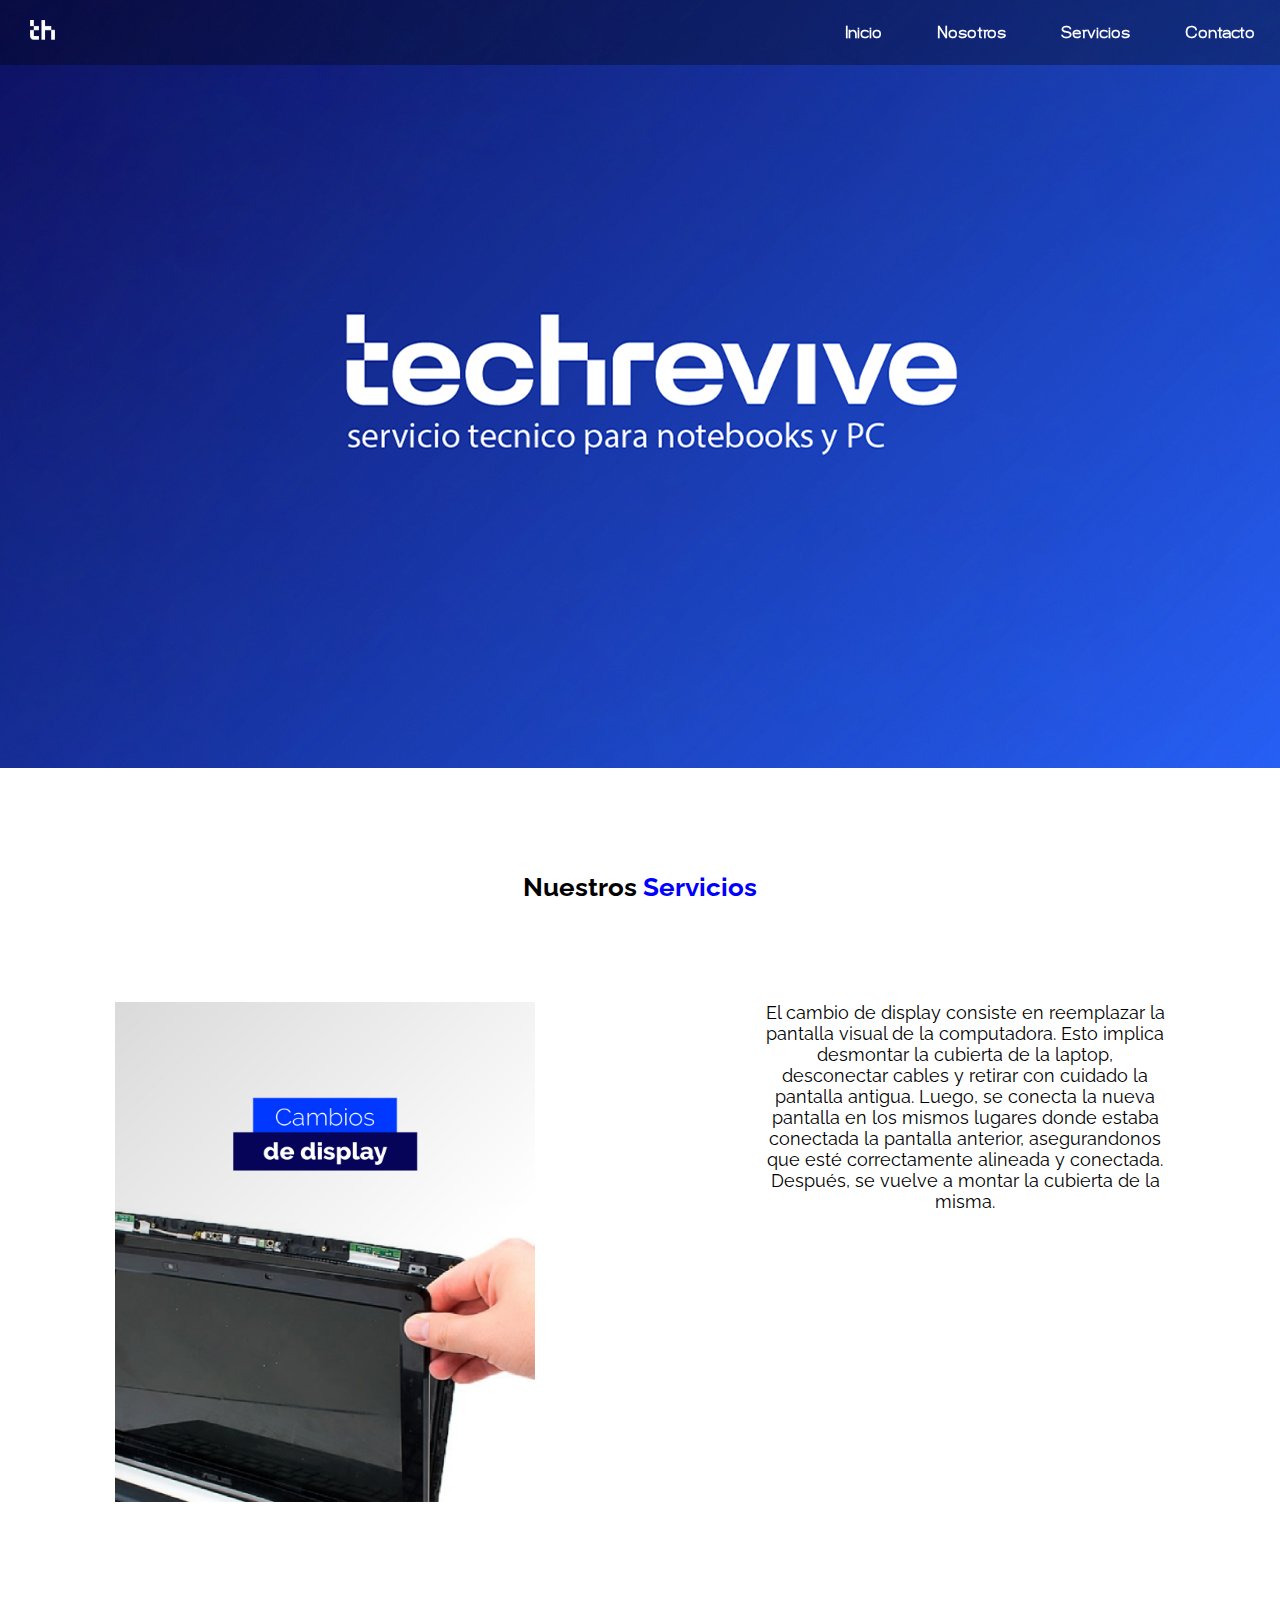
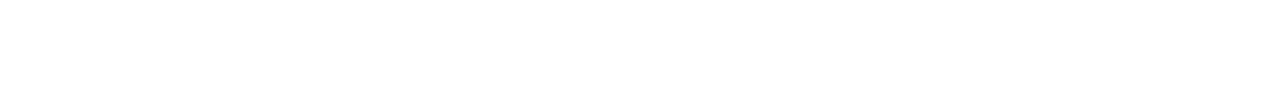
==== index.html @ f1a3d59d "techrevive" ====
<!DOCTYPE html>
<html lang="en">
<head>
    <meta charset="UTF-8">
    <meta name="viewport" content="width=device-width, initial-scale=1.0">
    <title>Techrevive</title>
    <link rel="stylesheet" a href="css/style.css">
    <link href="https://fonts.googleapis.com/css2?family=Raleway:wght@200;300;400;500;600&display=swap" rel="stylesheet">
    <link href="https://unpkg.com/aos@2.3.1/dist/aos.css" rel="stylesheet">
    <link rel="stylesheet" href="fonts/stylesheet.css">
    <link rel="icon" href="img/logo2.svg">
</head>
<body>
    <header>
        <img src="img/logo.png" alt="logo de la marca">
        <nav>
            <ul>
                <li><a href="#">Inicio</a></li>
                <li><a href="#">Nosotros</a></li>
                <li><a href="#servicios">Servicios</a></li>
                <li><a href="#">Contacto</a></li>
            </ul>
        </nav>
    </header>

    <main>

        <section class="index">

            <div>
                <img src="img/inicio.jpg" alt="imagen del logotipo">
            </div>

        </section>

        <section class="#servicios">

            <div class="nuestros-servicios">
                <h1>
                    Nuestros <span>Servicios</span>
                </h1>
            </div>

            <div class="display">
                <div class="img-display">
                    <img src="img/display.jpg" alt="cambio de display">
                </div>
    
                <div class="display1">
                    <p>El cambio de display consiste en reemplazar la pantalla visual de la computadora. Esto implica desmontar la cubierta de la laptop, desconectar cables y retirar con cuidado la pantalla antigua. Luego, se conecta la nueva pantalla en los mismos lugares donde estaba conectada la pantalla anterior, asegurandonos que esté correctamente alineada y conectada. Después, se vuelve a montar la cubierta de la misma.</p>
                </div>
            </div>

        </section>

    </main>
    <script src="js/main.js"></script>
    <script src="https://unpkg.com/aos@2.3.1/dist/aos.js"></script>
    <script>
        AOS.init({
            once:true
        });
    </script>
</body>
</html>
---- css/style.css ----
*{
    margin: 0;
    padding: 0;
}


header{
    width: 100%;
    position: fixed;
    display: flex;
    justify-content: space-between;
    padding: 20px 30px;
    height: 25px;
    background-color: rgba(0, 0, 0, 0.308);
}

header nav{
    display: flex;
    justify-content: center;
    align-items: center;
}

header ul{
    display: flex;
    justify-content: center;
    align-items: center;
}

header img{
    height: 20px;
    width: 25px;
    position: relative;
    transition: 1.5s;
}

header nav ul li{
    list-style: none;
}

header nav ul li a{
    text-decoration: none;
    font-family: 'mersadlight';
    font-weight: 700;
    color: white;
    margin-right: 55px;
}

.index{
    display: flex;
    justify-content: center;
    align-content: center;
    overflow-x: hidden;
}

.nuestros-servicios{
    display: flex;
    justify-content: center;
    align-content: center;
    margin-top: 100px;
}

.nuestros-servicios h1{
    font-family: 'Raleway', sans-serif;
    font-size: 26px;
}

.nuestros-servicios h1 span{
    color: blue;
}

.display{
    display: flex;
    margin-top: 100px;
    justify-content: space-around;
    margin-bottom: 200px;
}

.display .img-display img{
    width: 420px;
    height: 500px;
}

.display .display1 p{
    align-items: center;
}

.display .display1 p{
    font-family: 'Raleway', sans-serif;
    font-size: 18px;
    width: 400px;
    text-align: center;
}
---- fonts/stylesheet.css ----
/*! Generated by Font Squirrel (https://www.fontsquirrel.com) on January 10, 2024 */



@font-face {
    font-family: 'mersadlight';
    src: url('mersad_light-webfont.woff2') format('woff2'),
         url('mersad_light-webfont.woff') format('woff');
    font-weight: normal;
    font-style: normal;

}
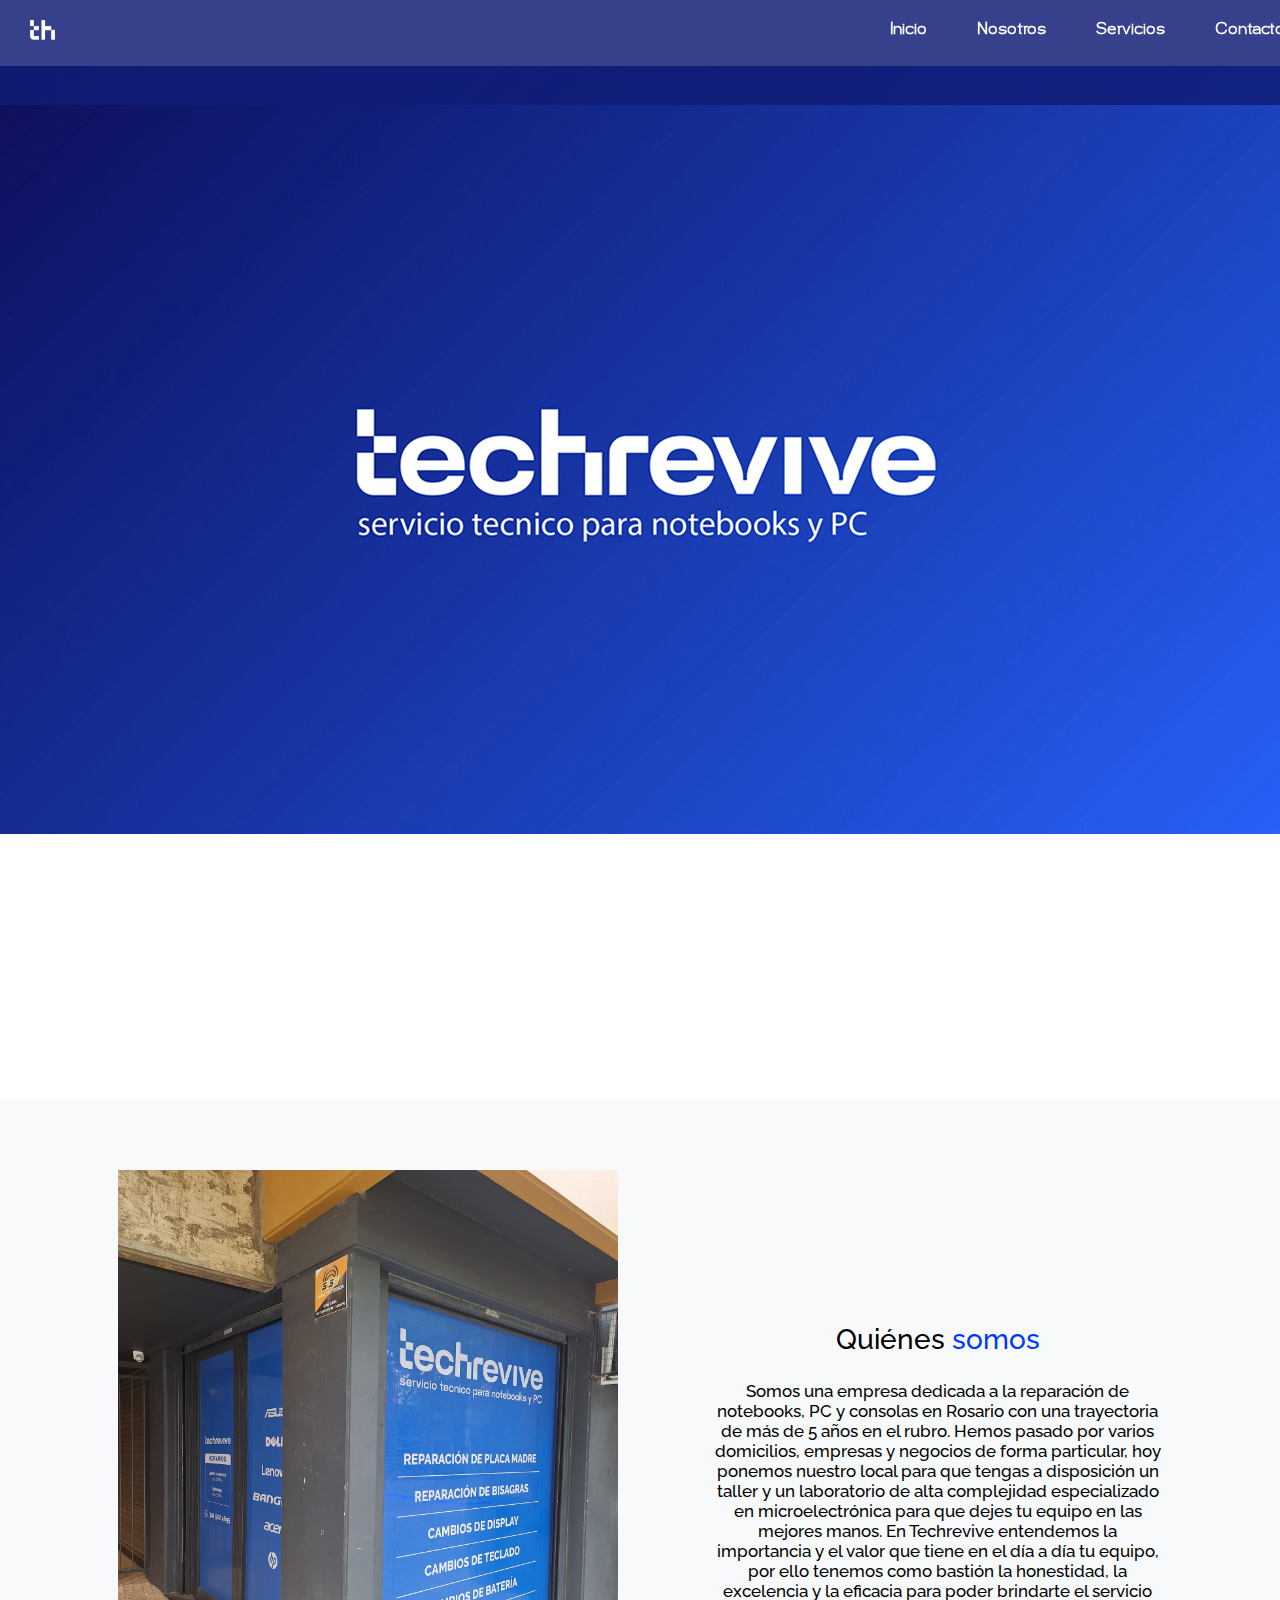
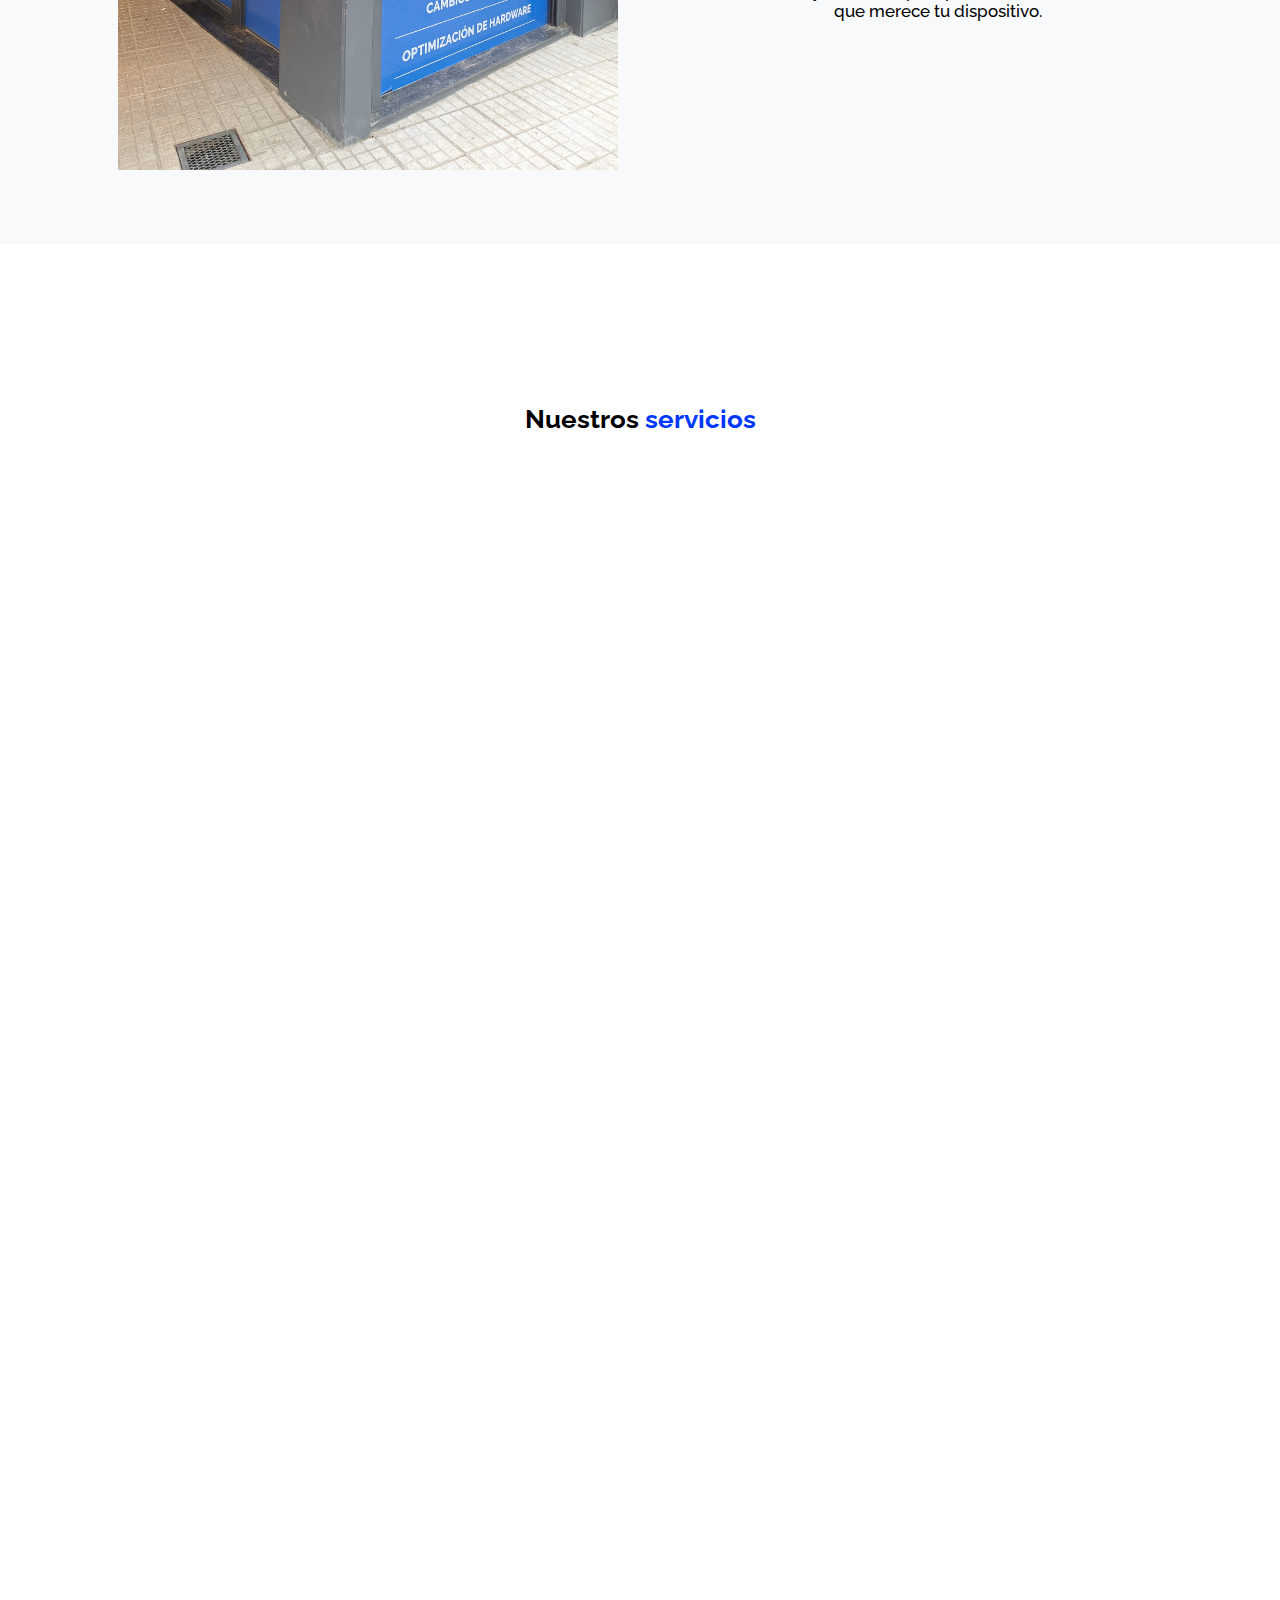
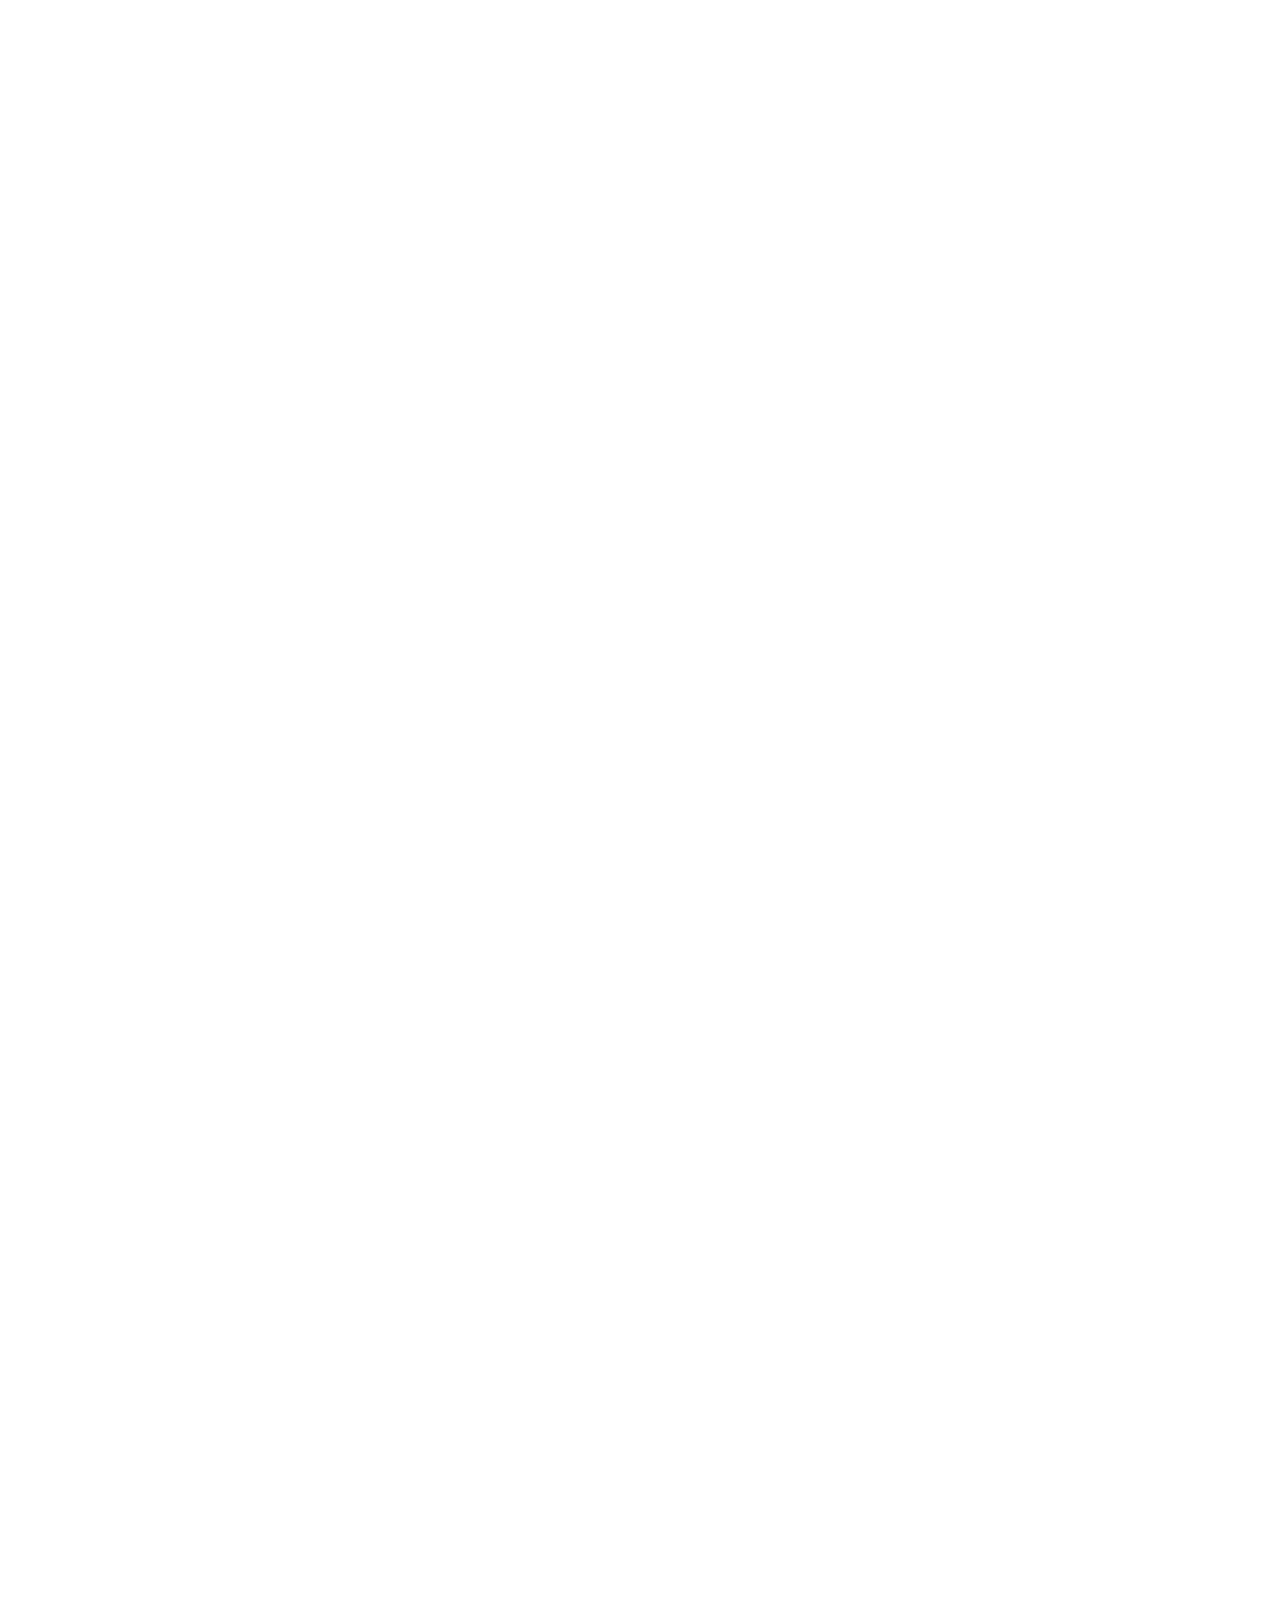
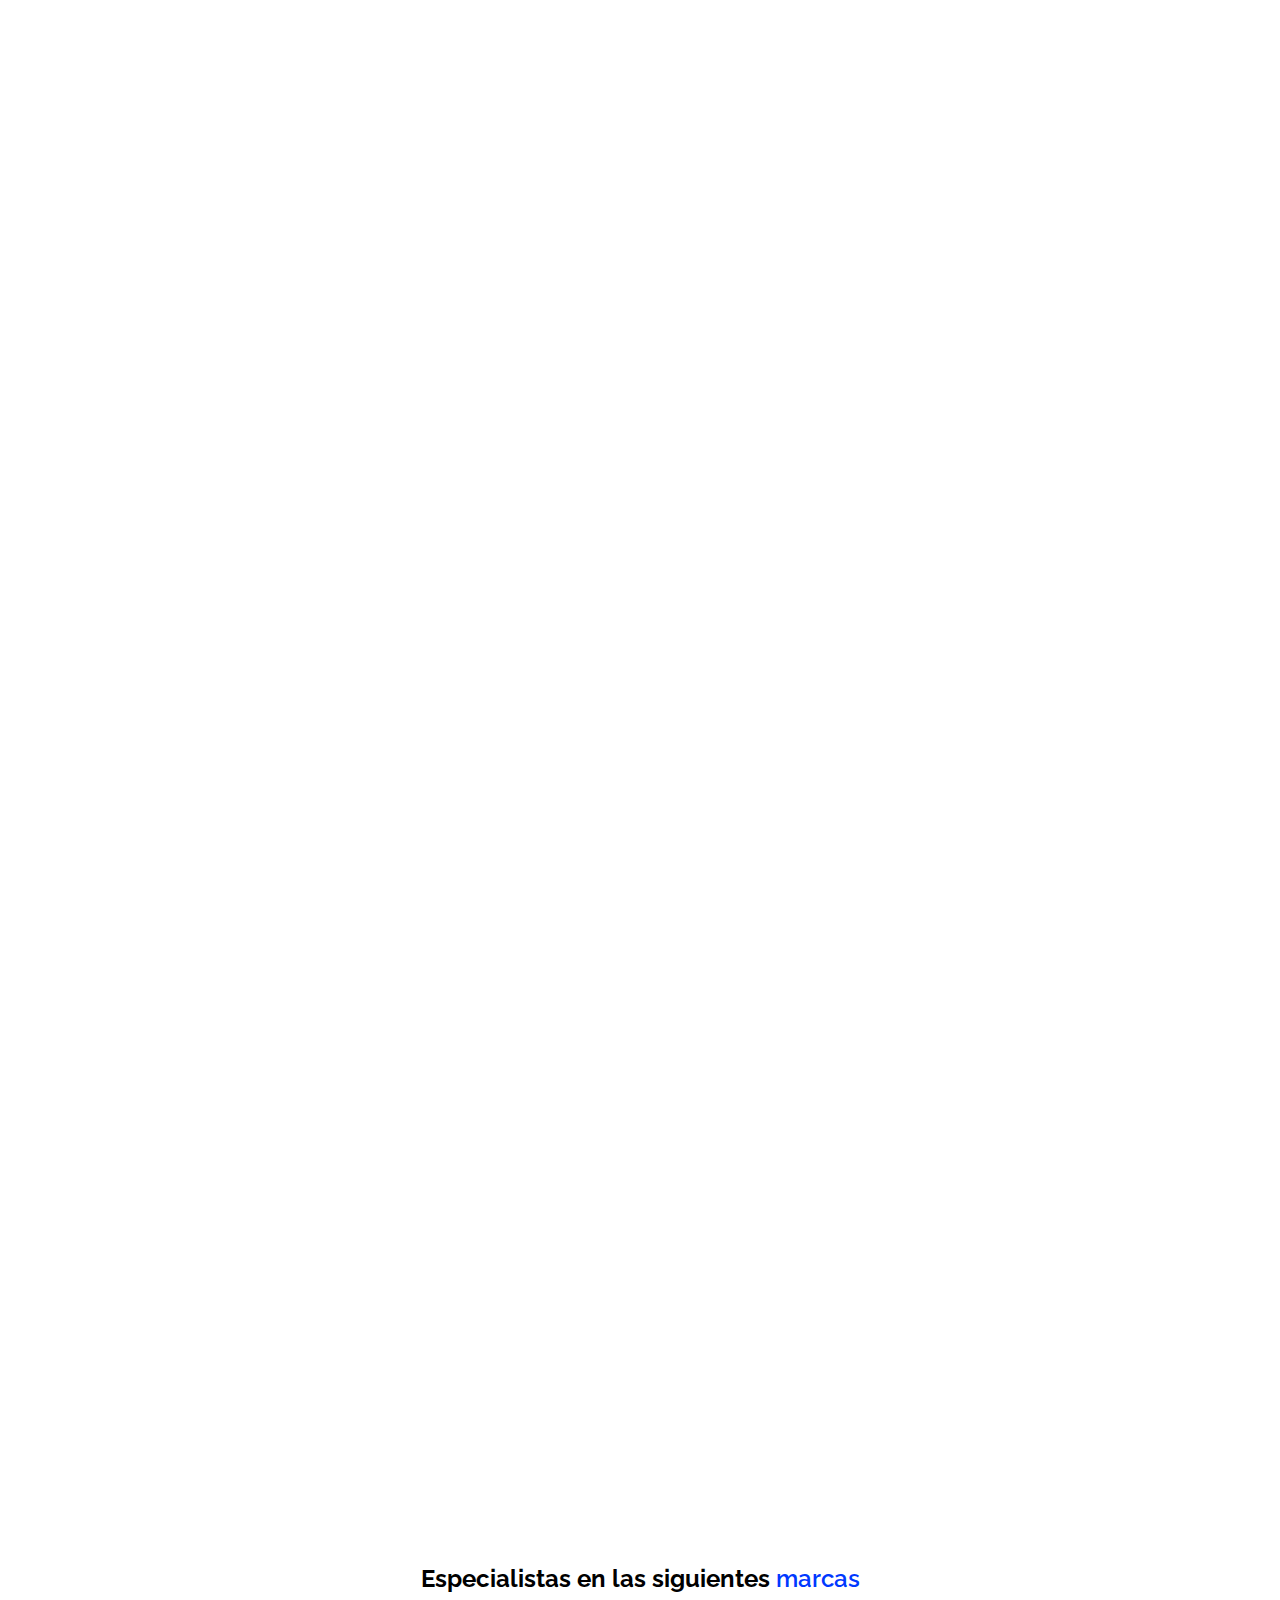
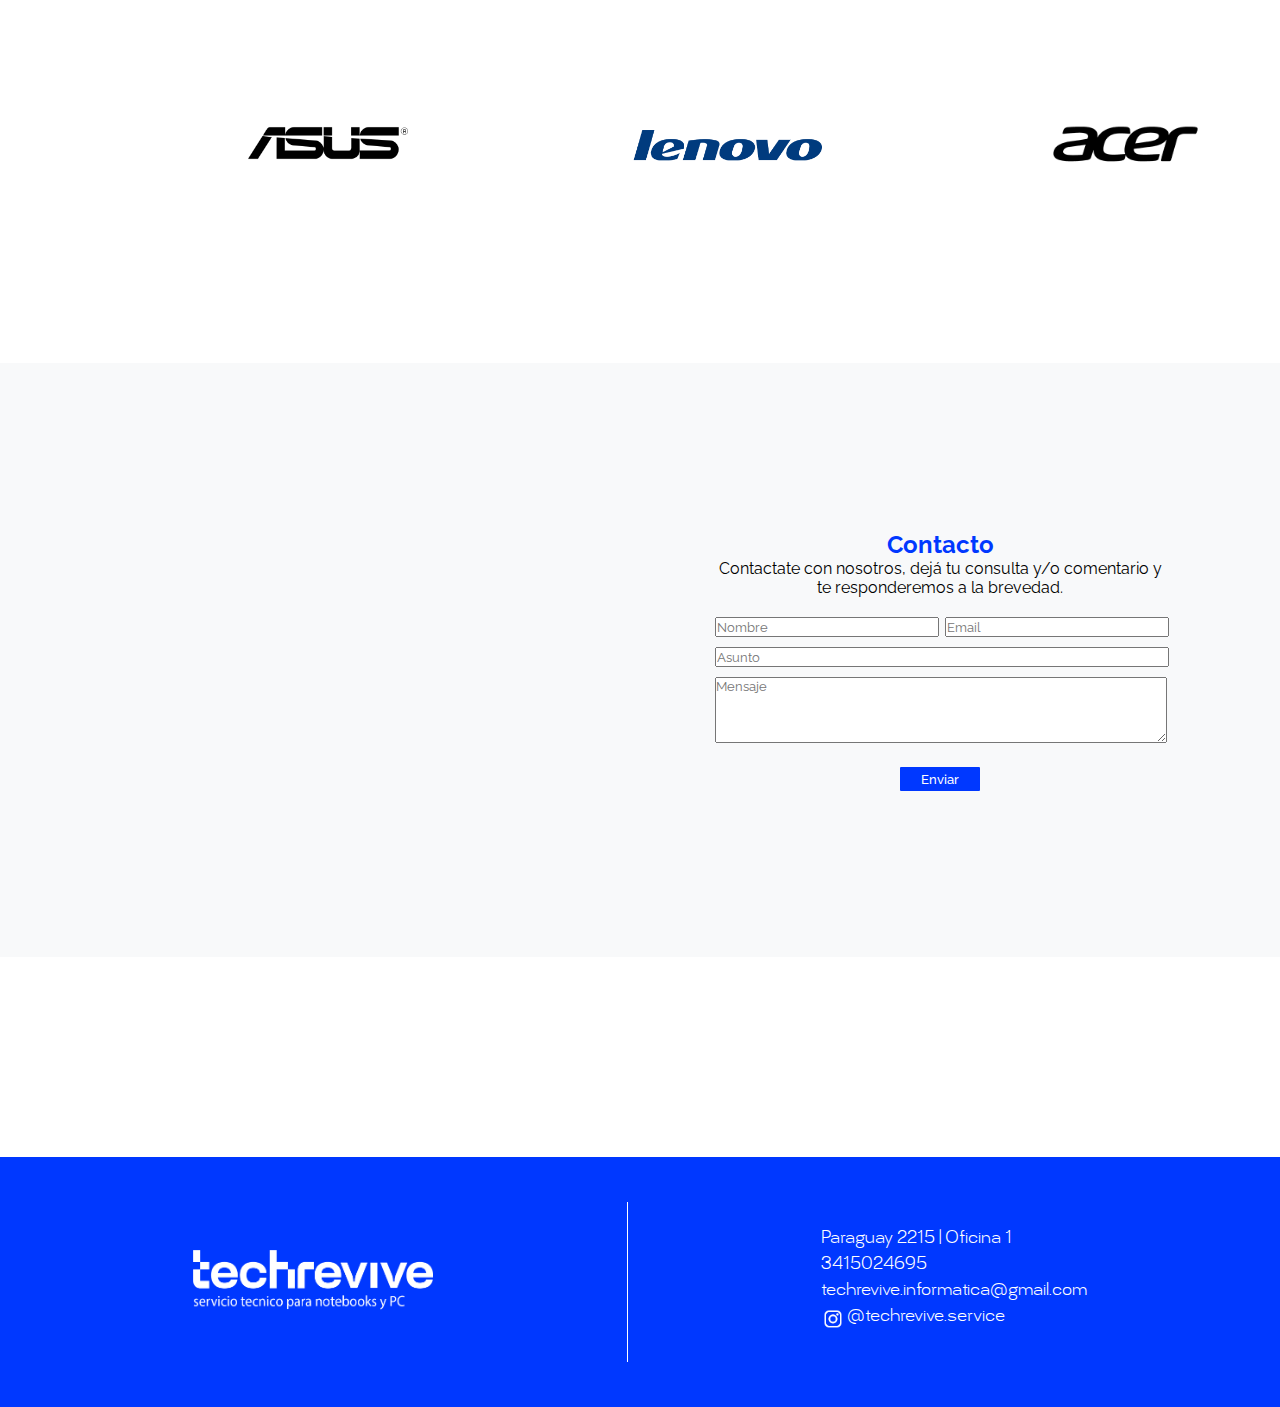
==== commit d40065d3: "responsive 1" ====
--- a/index.html
+++ b/index.html
@@ -3,58 +3,232 @@
 <head>
     <meta charset="UTF-8">
     <meta name="viewport" content="width=device-width, initial-scale=1.0">
+    <meta name="keywords" content="notebook, computadora, servicio, tecnico, reparacion, consolas, rapido, arreglar, mantenimiento, lenovo, dell.">
+    <meta name="description" content="Servicio tecnico especializado en reparacion de Notebooks, computadoras de escritorio y consolas. Asesoramiento personalizado, rapido y eficaz. Todas las marcas y modelos.">
+    <meta property="og:title" content="Techrevive">
+    <meta property="og:type" content="website">
+    <meta property="og:description" content="Servicio tecnico especializado en reparacion de Notebooks, computadoras de escritorio y consolas.">
+    <meta property="og:image" content="./img/img-revive.jpg">
     <title>Techrevive</title>
-    <link rel="stylesheet" a href="css/style.css">
     <link href="https://fonts.googleapis.com/css2?family=Raleway:wght@200;300;400;500;600&display=swap" rel="stylesheet">
     <link href="https://unpkg.com/aos@2.3.1/dist/aos.css" rel="stylesheet">
+    <link href="https://cdn.jsdelivr.net/npm/bootstrap@5.3.2/dist/css/bootstrap.min.css" rel="stylesheet" integrity="sha384-T3c6CoIi6uLrA9TneNEoa7RxnatzjcDSCmG1MXxSR1GAsXEV/Dwwykc2MPK8M2HN" crossorigin="anonymous">
+    <link rel="stylesheet" href="https://cdn.jsdelivr.net/npm/swiper@11/swiper-bundle.min.css"/>
     <link rel="stylesheet" href="fonts/stylesheet.css">
     <link rel="icon" href="img/logo2.svg">
+    <link rel="stylesheet" a href="css/style.css">
 </head>
 <body>
-    <header>
-        <img src="img/logo.png" alt="logo de la marca">
-        <nav>
+    <header class="header">
+        <button class="abrir-menu" id="boton-abrir">☰</button>
+        <a href="#inicio"><img src="img/logo.png" alt="logo de la marca"></a>
+        <nav class=".nav-visible" id="nav">
+            <button class="cerrar" id="boton-cerrar">X</button>
             <ul>
-                <li><a href="#">Inicio</a></li>
-                <li><a href="#">Nosotros</a></li>
+                <li><a href="#inicio">Inicio</a></li>
+                <li><a href="#nosotros">Nosotros</a></li>
                 <li><a href="#servicios">Servicios</a></li>
-                <li><a href="#">Contacto</a></li>
+                <li><a href="#contacto">Contacto</a></li>
             </ul>
         </nav>
     </header>
 
     <main>
 
-        <section class="index">
-
+        <section class="index" id="inicio">
+            
             <div>
-                <img src="img/inicio.jpg" alt="imagen del logotipo">
-            </div>
-
-        </section>
-
-        <section class="#servicios">
+            </div>
+
+        </section>
+        
+        <section class="nosotros" id="nosotros">
+        
+            <div class="img-nosotros">
+                <img src="img/local.jpg" class="img-local" alt="imagen del frente del local">
+            </div>
+            
+            <div class="quienes-somos">
+                <h2>Quiénes <span>somos</span></h2>
+                <p>Somos una empresa dedicada a la reparación de notebooks, PC y consolas en Rosario con una trayectoria de más de 5 años en el rubro. Hemos pasado por varios domicilios, empresas y negocios de forma particular, hoy ponemos nuestro local para que tengas a disposición un taller y un laboratorio de alta complejidad especializado en microelectrónica para que dejes tu equipo en las mejores manos. En Techrevive entendemos la importancia y el valor que tiene en el día a día tu equipo, por ello tenemos como bastión la honestidad, la excelencia y la eficacia para poder brindarte el servicio que merece tu dispositivo.</p>
+            </div>
+        
+        </section>
+
+        <section class="servicios" id="servicios">
 
             <div class="nuestros-servicios">
                 <h1>
-                    Nuestros <span>Servicios</span>
+                    Nuestros <span>servicios</span>
                 </h1>
             </div>
 
-            <div class="display">
-                <div class="img-display">
+            <div class="arreglos1" data-aos="zoom-in" data-aos-offset="300" data-aos-duration="400">
                     <img src="img/display.jpg" alt="cambio de display">
-                </div>
-    
-                <div class="display1">
-                    <p>El cambio de display consiste en reemplazar la pantalla visual de la computadora. Esto implica desmontar la cubierta de la laptop, desconectar cables y retirar con cuidado la pantalla antigua. Luego, se conecta la nueva pantalla en los mismos lugares donde estaba conectada la pantalla anterior, asegurandonos que esté correctamente alineada y conectada. Después, se vuelve a montar la cubierta de la misma.</p>
-                </div>
-            </div>
-
-        </section>
+                <div>
+                    <p>Si tu pantalla sufrio un golpe, se agrieto, cambia de color, parpadea constantemente o presenta inconvenientes, no te preocupes, hay una solución. Contamos con un equipo especializado y un laboratorio de alta complejidad para realizar con precisión la extracción de tu pantalla dañada y reemplazarla por una completamente nueva. Además, disponemos de repuestos importados y utilizamos exclusivamente piezas originales, asegurando que tu dispositivo recupere su estado original y pueda ofrecerte un rendimiento óptimo a medio y largo plazo.</p>
+                    <div class="diagnosticos">
+                    <a href="https://api.whatsapp.com/send/?phone=3415024695" target="_blank"><img src="img/diagnosticos.jpg" alt="diagnosticos sin cargo"></a>
+                    </div>
+                </div>
+            </div>
+
+            <div class="arreglos2" data-aos="zoom-in" data-aos-offset="300" data-aos-duration="400">
+                <div>
+                    <p>¿Sabías que la demora en el encendido de tu equipo, la imposibilidad de abrir más de 3 pestañas de tu navegador sin que se tilde o la lentitud en programas administrativos tiene solución? Muy probablemente tu notebook o PC cuente con buenas prestaciones, pero al no contar con el hardware adecuado rinden al %50 de lo que debería. 
+                    Sacale el %100 del rendimiento a tu equipo con la optimización de hardware: cambios de disco HDD a SSD, ampliación de memoria RAM y otras de las tantas soluciones que ofrecemos en Techrevive para que tu equipo trabaje de manera rápida y opere múltiples tareas sin problema alguno.</p>
+                    <div class="diagnosticos">
+                    <a href="https://api.whatsapp.com/send/?phone=3415024695" target="_blank"><img src="img/diagnosticos.jpg" alt="diagnosticos sin cargo"></a>
+                    </div>
+                </div>
+                    <img src="img/hardware.jpg" alt="optimizacion de hardware">
+            </div>
+            
+            <div class="arreglos1" data-aos="zoom-in" data-aos-offset="300" data-aos-duration="400">
+                    <img src="img/placa-madre.jpg" alt="reparacion de placa madre">
+                <div>
+                    <p>Si tu equipo no volvió a encender, sufrió el derrame de algún líquido o un severo corte de luz, no te precipites a comprar uno nuevo, tiene solución. En Techrevive somos especialistas en la reparación de Notebook, All in One y PC. Contamos con un laboratorio de última tecnología que nos permite realizar cualquier tipo de reparación electrónica en las placas madre y otros componentes.</p>
+                    <div class="diagnosticos">
+                    <a href="https://api.whatsapp.com/send/?phone=3415024695" target="_blank"><img src="img/diagnosticos.jpg" alt="diagnosticos sin cargo"></a>
+                    </div>
+                </div>
+            </div>
+
+            <div class="arreglos2" data-aos="zoom-in" data-aos-offset="300" data-aos-duration="400">
+                <div>
+                    <p>Repuestos nuevos y originales. Si tu teclado presenta fallas en varias de sus teclas, sufrió algún derrame de líquido o dejo de funcionar en su totalidad, es normal y parte del uso propio de tu notebook. Llevamos a cabo un proceso de trabajo metódico para este tipo de problemas, ya que exige el desarme total del equipo para realizar el cambio efectivo del teclado.</p>
+                    <div class="diagnosticos">
+                    <a href="https://api.whatsapp.com/send/?phone=3415024695" target="_blank"><img src="img/diagnosticos.jpg" alt="diagnosticos sin cargo"></a>
+                    </div>
+                </div>
+                    <img src="img/teclado.jpg" alt="cambio de teclado">
+            </div>
+
+            <div class="arreglos1" data-aos="zoom-in" data-aos-offset="300" data-aos-duration="400">
+                    <img src="img/bisagras.jpg" alt="cambio de bisagras">
+                <div>
+                    <p>El problema más frecuente y demandante del service. Las bisagras cuentan con tornillos y soporte en cada uno de sus laterales, los mismos cuentan con una lubricación que se pierde a través del uso. Es importante realizar una reparación inmediata para no perjudicar otros componentes internos del equipo y que la falla sea más grave. Nuestro trabajo  metódico realiza la reparación y lubricación de manera efectiva para que tu equipo pueda seguir siendo utilizado a mediano y largo plazo.</p>
+                    <div class="diagnosticos">
+                    <a href="https://api.whatsapp.com/send/?phone=3415024695" target="_blank"><img src="img/diagnosticos.jpg" alt="diagnosticos sin cargo"></a>
+                    </div>
+                </div>
+            </div>
+
+            <div class="arreglos2" data-aos="zoom-in" data-aos-offset="300" data-aos-duration="400">
+                <div>
+                    <p>Contamos con baterías originales y alternativas, internas y externas. Es importante realizarle un cambio de batería a su equipo, ya que al pasar de los meses/años se va deteriorando su uso y produciendo hinchazón en las celdas de la misma. Esto puede causar derrame de líquido (litio) en el interior de su notebook, afectando asi a componentes internos del dispositivo, y pudiendo causar hasta cortocircuitos no deseados. Además de los daños que ocasionaría en su laptop, puede afectar a su salud, ya que son propensas a explotar en algunos casos. Contamos con un equipo profesional y capacitado para manipular estos repuestos y brindar alternativas eficientes.</p>
+                    <div class="diagnosticos">
+                    <a href="https://api.whatsapp.com/send/?phone=3415024695" target="_blank"><img src="img/diagnosticos.jpg" alt="diagnosticos sin cargo"></a>
+                    </div>
+                </div>
+                    <img src="img/bateria.jpg" alt="cambio de bateria">
+            </div>
+
+        </section>
+
+        <section class="marcas">
+
+            <div class="titulo">
+                <h2>Especialistas en las siguientes <span>marcas</span></h2>
+            </div>
+
+                <div class="wrapper">
+
+                    <ul class="carousel">
+                        <li class="card">
+                            <div class="img"><img src="img/acer.png" alt="logo acer" class="acer" draggable="false"></div>
+                        </li>
+
+                        <li class="card">
+                            <div class="img"><img src="img/hp.png" alt="logo asus" class="hp" draggable="false"></div>
+                        </li>
+
+                        <li class="card">
+                            <div class="img"><img src="img/bangho.png" alt="logo hp" class="bangho" draggable="false"></div>
+                        </li>
+
+                        <li class="card">
+                            <div class="img"><img src="img/dell.png" alt="logo bangho" class="dell" draggable="false"></div>
+                        </li>
+
+                        <li class="card">
+                            <div class="img"><img src="img/asus.png" alt="logo dell" class="asus" draggable="false"></div>
+                        </li>
+
+                        <li class="card">
+                            <div class="img"><img src="img/lenovo.png" alt="logo lenovo" class="lenovo" draggable="false"></div>
+                        </li>
+                    </ul>
+                </div>
+
+        </section>
+
+        <section class="contacto" id="contacto">
+
+            <div class="container">
+
+                <div class="iframe-container">
+                    <iframe src="https://www.google.com/maps/embed?pb=!1m18!1m12!1m3!1d3347.5691423024623!2d-60.650340725242!3d-32.96238307268196!2m3!1f0!2f0!3f0!3m2!1i1024!2i768!4f13.1!3m3!1m2!1s0x95b7abba747e52e1%3A0x831fb2c051968541!2sTechrevive%20-%20Servicios%20Informaticos!5e0!3m2!1ses-419!2sar!4v1705963580049!5m2!1ses-419!2sar" width="600" height="450" style="border:0;" allowfullscreen="" loading="lazy" referrerpolicy="no-referrer-when-downgrade"></iframe>
+                </div>
+
+                <div class="form-container">
+
+                    <div class="inputs">
+
+                        <div class="contactanos">
+                            <h2>Contacto</h2>
+                            <p>Contactate con nosotros, dejá tu consulta y/o comentario y te responderemos a la brevedad.</p>
+                        </div>
+                        <form action="form.php" method="post">
+                        <div class="input-group">
+                            <div class="input-row">
+                                <div class="name">
+                                    <input type="text" name="name" id="name" class="form-control" placeholder="Nombre">
+                                </div>
+                                <div class="email">
+                                    <input type="text" name="mail" class="form-control" id="mail" placeholder="Email">
+                                </div>
+                            </div>
+                            <div class="subject">
+                                <input type="text" name="subject" class="form-control" id="subject" placeholder="Asunto">
+                            </div>
+                            <div class="message">
+                                <textarea name="message" class="form-control" id="message" rows="4" placeholder="Mensaje"></textarea>
+                            </div>
+                            <div class="button">
+                                <button type="submit" class="btn">Enviar</button>
+                            </div>
+
+                        </div>
+                    </form>
+
+                    </div>
+
+                </div>
+
+            </div>
+
+        </section>
+
+        
+
+        <footer class="footer">
+
+            <div class="tech-footer">
+                <img src="img/techrevive.png" alt="logo empresa" class="techrevive">
+            </div>
+            <hr>
+            <div class="info">
+                <p>Paraguay 2215 | Oficina 1</p>
+                <p>3415024695</p>
+                <p>techrevive.informatica@gmail.com</p>
+                <div class="redes"><a href="https://www.instagram.com/techrevive.service/" target="_blank"><img src="img/instagram.png" alt="logo instagram"></a><p>@techrevive.service</p></div>
+            </div>
+
+        </footer>
 
     </main>
-    <script src="js/main.js"></script>
+    <script src="js/main.js"  defer></script>
     <script src="https://unpkg.com/aos@2.3.1/dist/aos.js"></script>
     <script>
         AOS.init({
--- a/css/style.css
+++ b/css/style.css
@@ -1,62 +1,146 @@
+/*RESET*/
+
 *{
     margin: 0;
     padding: 0;
 }
 
-
-header{
+/*HEADER*/
+
+.header{
     width: 100%;
     position: fixed;
     display: flex;
     justify-content: space-between;
     padding: 20px 30px;
-    height: 25px;
-    background-color: rgba(0, 0, 0, 0.308);
-}
-
-header nav{
+    height: 65px;
+    background-color: #111d75d7;
+    z-index: 1000;
+}
+
+header .abrir-menu {
+    display: none;
+    height: 35px;
+    width: 35px;
+    background-color: #111d75d7;
+    color: white;
+    box-sizing: border-box;
+    border: rgba(0, 0, 0, 0.7);
+    font-size: 20px;
+    padding-bottom: 3px; 
+}
+
+header nav .cerrar {
+    display: none;
+    height: 35px;
+    width: 35px;
+    background-color: #111d75d7;
+    color: white;
+    box-sizing: border-box;
+    border: rgba(0, 0, 0, 0.7);
+    font-size: 18px; 
+}
+
+.header .nav-visible{
     display: flex;
     justify-content: center;
     align-items: center;
 }
 
-header ul{
+.header ul{
     display: flex;
     justify-content: center;
     align-items: center;
 }
 
-header img{
+.header img{
     height: 20px;
     width: 25px;
     position: relative;
     transition: 1.5s;
 }
 
-header nav ul li{
+.header nav ul li{
     list-style: none;
 }
 
-header nav ul li a{
+.header nav ul li a{
     text-decoration: none;
     font-family: 'mersadlight';
     font-weight: 700;
     color: white;
-    margin-right: 55px;
-}
+    margin-right: 25px;
+    margin-left: 25px;
+}
+
+/*INICIO*/
 
 .index{
+    display: flex;
+    justify-content: center;
+    align-items: center;
+    width: 100%;
+    height: 100vh;
+    overflow-x: hidden;
+    overflow-y: hidden;
+    background-image: url(../img/portada-1.jpg);
+    object-fit: cover;
+    background-repeat: no-repeat;
+    background-position: center;
+}
+
+
+/*NOSOTROS*/
+
+.nosotros{
+    display: flex;
+    justify-content: space-around;
+    margin-top: 200px;
+    background-color: #edf0f365;
+    padding: 70px;
+}
+
+.nosotros .img-nosotros .img-local{
+    width: 500px;
+    height: 600px;
+}
+
+.nosotros .quienes-somos{
+    align-self: center;
+}
+
+.nosotros .quienes-somos h2{
+    text-align: center;
+    font-family: 'Raleway', sans-serif;
+    font-weight: 500;
+    font-size: 28px;
+}
+
+.nosotros .quienes-somos h2 span{
+    color: #0038ff;
+}
+
+.nosotros .quienes-somos p{
+    width: 450px;
+    text-align: center;
+    font-family: 'Raleway', sans-serif;
+    font-weight: 500;
+    font-size: 17px;
+    margin-top: 25px;
+}
+
+
+/*SERVICIOS*/
+
+.servicios{
+    overflow-x: hidden;
+}
+
+.nuestros-servicios{
     display: flex;
     justify-content: center;
     align-content: center;
-    overflow-x: hidden;
-}
-
-.nuestros-servicios{
-    display: flex;
-    justify-content: center;
-    align-content: center;
-    margin-top: 100px;
+    margin-top: 160px;
 }
 
 .nuestros-servicios h1{
@@ -65,28 +149,879 @@
 }
 
 .nuestros-servicios h1 span{
-    color: blue;
-}
-
-.display{
+    color: #0038ff;
+}
+
+.arreglos1{
     display: flex;
     margin-top: 100px;
-    justify-content: space-around;
-    margin-bottom: 200px;
-}
-
-.display .img-display img{
-    width: 420px;
-    height: 500px;
-}
-
-.display .display1 p{
-    align-items: center;
-}
-
-.display .display1 p{
+    justify-content: space-evenly;
+    margin-bottom: 180px;
+}
+
+.arreglos1 img{
+    width: 440px;
+    height: 520px;
+    border-radius: 25px;
+}
+
+.arreglos1 div{
+    align-self: center;
+}
+
+.arreglos1 div p{
     font-family: 'Raleway', sans-serif;
     font-size: 18px;
     width: 400px;
     text-align: center;
-}+    font-weight: 500;
+}
+
+.arreglos1 .diagnosticos{
+    text-align: center;
+    margin-top: 20px;
+    transition: 1s;
+}
+
+.arreglos1 .diagnosticos:hover{
+    transform: scale(1.1);
+    transition: 1s;
+    
+}
+
+.arreglos1 .diagnosticos img{
+    width: 200px;
+    height: 60px;
+}
+
+.arreglos2{
+    display: flex;
+    margin-top: 100px;
+    justify-content: space-evenly;
+    margin-bottom: 180px;
+}
+
+.arreglos2 div{
+    align-self: center;
+}
+
+.arreglos2 img{
+    width: 440px;
+    height: 520px;
+    border-radius: 25px;
+}
+
+.arreglos2 div p{
+    font-family: 'Raleway', sans-serif;
+    font-size: 18px;
+    width: 400px;
+    text-align: center;
+    font-weight: 500;
+}
+
+.arreglos2 .diagnosticos{
+    text-align: center;
+    margin-top: 20px;
+    transition: 1s;
+}
+
+.arreglos2 .diagnosticos:hover{
+    transform: scale(1.1);
+    transition: 1s;
+    
+}
+
+.arreglos2 .diagnosticos img{
+    width: 200px;
+    height: 60px;
+}
+
+
+/* MARCAS */
+
+.wrapper {
+    max-width: 1200px;
+    width: 100%;
+    margin-top: -40px;
+    margin-bottom: -10px;
+}
+
+.wrapper .carousel{
+    display: grid;
+    grid-auto-flow: column;
+    grid-auto-columns: calc(100% / 3);
+    overflow-x: auto;
+    scroll-snap-type: x mandatory;
+    scroll-behavior: smooth;
+}
+
+
+.carousel::-webkit-scrollbar {
+    display: none;
+}
+
+.carousel.no-transition {
+    scroll-behavior: auto;
+}
+
+.carousel.dragging {
+    scroll-snap-type: none;
+    scroll-behavior: auto;
+}
+
+.carousel.dragging .card {
+    cursor: grab;
+    user-select: none;
+}
+
+.carousel :where(.card, .img) {
+    display: flex;
+    justify-content: center;
+    align-items: center;
+}
+
+.carousel .card {
+    scroll-snap-align: center;
+    cursor: pointer;
+    border: none;
+}
+
+.card .img img {
+    width: 140px;
+    height: 140px;
+}
+
+.marcas{
+    margin-bottom: 90px;
+    margin-top: 30px;
+    display: flex;
+    flex-direction: column;
+    align-items: center;
+    width: 100%;
+}
+
+.marcas .titulo{
+    margin-bottom: 50px;
+}
+
+.marcas .titulo h2{
+    font-size: 24px;
+    font-family: 'Raleway', sans-serif;
+    text-align: center;
+}
+
+.marcas .titulo h2 span{
+    color: #0038ff;
+    font-weight: 600;
+}
+
+.marcas .wrapper .carousel .card .dell{
+    width: 110px;
+    height: 110px;
+}
+
+.marcas .wrapper .carousel .card .hp{
+    width: 105px;
+    height: 105px;
+}
+
+.marcas .wrapper .carousel .card .asus{
+    width: 160px;
+    height: 160px;
+}
+
+.marcas .wrapper .carousel .card .lenovo{
+    width: 270px;
+    height: 270px;
+}
+
+.marcas .wrapper .carousel .card .bangho{
+    width: 250px;
+    height: 280px;
+}
+
+.marcas .wrapper .carousel .card .acer{
+    width: 200px;
+    height: 200px;
+}
+
+/* CONTACTO */
+
+.contacto{
+    margin-bottom: 200px;
+    background-color: #edf0f365;
+    padding: 70px;
+}
+
+.container {
+    display: flex;
+}
+
+.iframe-container,
+.form-container {
+    flex-grow: 1;
+}
+
+.iframe-container iframe {
+    border: 0;
+    width: 550px;
+}
+
+.form-container {
+    display: flex;
+    justify-content: space-evenly;
+    align-items: center;
+    padding: 0 20px;
+}
+
+.inputs {
+    text-align: center;
+    width: 100%;
+    max-width: 450px;
+}
+
+.contactanos h2 {
+    font-size: 24px;
+    font-weight: bold;
+    color: #0038ff;
+    font-family: 'Raleway', sans-serif;
+}
+
+.contactanos p {
+    margin-bottom: 20px;
+    font-family: 'Raleway', sans-serif;
+}
+
+.input-group {
+    display: flex;
+    flex-direction: column;
+    gap: 10px;
+}
+
+.input-row {
+    display: flex;
+    gap: 10px;
+}
+
+.input-row .name,
+.input-row .email {
+    flex-grow: 1;
+}
+
+.input-group input,
+.input-group textarea {
+    width: 100%;
+    font-family: 'Raleway', sans-serif;
+}
+
+.button button {
+    background-color: #0038ff;
+    color: white; 
+    padding: 4px 10px; 
+    border: none; 
+    border-radius: 1px;
+    cursor: pointer;
+    margin-top: 10px; 
+    display: block; 
+    margin-left: auto; 
+    margin-right: auto; 
+    width: 80px; 
+    font-family: 'Raleway', sans-serif;
+    font-weight: 500;
+    position: sticky;
+    z-index: 999;
+}
+
+.button button:hover {
+    background-color: #111c75;
+    color: white;
+}
+
+/*DATOS*/
+
+.datos{
+    display: flex;
+    justify-content: space-evenly;
+    margin-bottom: 200px;
+}
+
+.datos div{
+    font-family: 'Raleway', sans-serif;
+}
+
+.datos div h3{
+    font-size: 17px;
+    font-weight: 700;
+}
+
+.datos div p{
+    font-size: 16px;
+}
+
+.datos .imagenes img{
+    height: 50px;
+    width: 50px;
+}
+
+.datos .imagenes{
+    margin-right: -110px;
+}
+
+/*FOOTER*/
+
+.footer{
+    width: 100%;
+    height: 250px;
+    background-color: #0038ff;
+    display: flex;
+    justify-content: space-evenly;
+    align-items: center;
+}
+
+.footer hr{
+    height: 160px;
+    border: none;
+    border-left: 1px solid rgb(255, 255, 255);
+}
+
+.footer .tech-footer img{
+    height: 60px;
+    width: 240px;
+}
+
+.footer .info p{
+    color: white;
+    font-family: 'mersadlight';
+    font-size: 17px;
+    margin-bottom: 9px;
+}
+
+.footer .info .redes{
+    display: flex;
+}
+
+.footer .info .redes a img{
+    height: 24px;
+    width: 24px;
+    margin-right: 2px;
+}
+
+/* MEDIA QUERIES */
+
+/* HEADER */
+
+@media screen and (max-width: 650px){
+    header .abrir-menu {
+        display: block;
+        margin-top: -4px;
+        margin-left: -10px; 
+    }
+
+    header nav {
+        visibility: hidden;
+        position: absolute;
+        top: 64px; 
+        width: 100%;
+        z-index: 999;
+        left: 0;
+    }
+
+    header nav .cerrar {
+        display: block;
+        margin-top: -48px; 
+        margin-left: 19px; 
+        position: absolute;
+        left: 1px; 
+        z-index: 1000; 
+    }
+
+    header nav.visible {
+        visibility: visible;
+    }
+
+    header nav ul {
+        flex-direction: column;
+        text-align: left;
+        margin: 0;
+        padding-left: 0;
+        background-color: #111d75d7;
+        width: 100%;
+        left: 0;
+    }
+
+    header nav ul li{
+        padding: 8px;
+    }
+
+    .header img {
+        position: absolute;
+        right: 25px;
+        top: 22px;
+    }
+}
+
+/* INICIO */
+
+@media screen and (max-width: 840px){
+    .index{
+        margin-bottom: -160px;
+    }
+}
+
+@media screen and (max-width: 720px){
+    .index{
+        background-image: url(../img/portada-2.jpg);
+    }
+}
+
+@media screen and (max-width: 490px){
+    .index{
+        background-image: url(../img/portada-3.jpg);
+    }
+}
+
+/* NOSOTROS */
+
+@media screen and (max-width: 1200px) { 
+    .nosotros .img-nosotros .img-local{
+        width: 450px;
+        height: 550px;
+    }
+    .nosotros .quienes-somos h2 {
+        font-size: 26px;
+    }
+    .nosotros .quienes-somos p{
+        font-size: 14px;
+        width: 400px;
+    }
+}
+
+@media screen and (max-width: 1120px) { 
+    .nosotros .quienes-somos h2 {
+        font-size: 24px;
+    }
+    .nosotros .quienes-somos p{
+        font-size: 13px;
+        width: 370px;
+    }
+}
+
+@media screen and (max-width: 1060px){
+    .nosotros .img-nosotros .img-local{
+        width: 400px;
+        height: 500px;
+    }
+}
+
+@media screen and (max-width: 990px){
+    .nosotros .img-nosotros .img-local{
+        width: 370px;
+        height: 470px;
+    }
+    .nosotros .quienes-somos h2 {
+        font-size: 22px;
+    }
+    .nosotros .quienes-somos p{
+        font-size: 13px;
+        width: 350px;
+    }
+}
+
+@media screen and (max-width: 930px){
+    .nosotros .img-nosotros .img-local{
+        width: 340px;
+        height: 440px;
+    }
+    .nosotros .quienes-somos p{
+        font-size: 13px;
+        width: 320px;
+    }
+}
+
+@media screen and (max-width: 840px){
+    .nosotros{
+        flex-direction: column-reverse;
+    }
+
+    .nosotros .quienes-somos p{
+        font-size: 14px;
+        width: 500px;
+    }
+    .nosotros .img-nosotros{
+        align-self: center;
+        margin-top: 25px;
+    }
+    .nosotros .img-nosotros .img-local{
+        width: 370px;
+        height: 470px;
+    }
+}
+
+@media screen and (max-width: 600px){
+    .nosotros .quienes-somos p{
+        width: 400px;
+    }
+}
+
+@media screen and (max-width: 480px){
+    .nosotros .quienes-somos h2{
+        font-size: 20px;
+    }
+    .nosotros .img-nosotros .img-local{
+        width: 300px;
+        height: 400px;
+    }
+    .nosotros .quienes-somos p{
+        width: 330px;
+    }
+}
+
+@media screen and (max-width: 480px){
+    .nosotros .img-nosotros .img-local{
+        width: 270px;
+        height: 370px;
+    }
+    .nosotros .quienes-somos p{
+        width: 300px;
+    }
+}
+
+@media screen and (max-width: 350px){
+    .nosotros .quienes-somos h2{
+        font-size: 18px;
+    }
+    .nosotros .quienes-somos p{
+        font-size: 13px;
+        width: 270px;
+    }
+    .nosotros .img-nosotros .img-local{
+        width: 250px;
+        height: 350px;
+    }
+}
+
+
+/* SERVICIOS */
+
+@media screen and (max-width: 1200px) { 
+    .arreglos1 div p{
+        font-size: 16px;
+    }
+    .arreglos1 .diagnosticos img{
+        width: 170px;
+        height: 50px;
+    }
+    .arreglos2 div p{
+        font-size: 16px;
+    }
+    .arreglos2 .diagnosticos img{
+        width: 170px;
+        height: 50px;
+    }
+}
+
+@media screen and (max-width: 990px){
+    .arreglos1  img{
+        width: 400px;
+        height: 480px;
+    }
+    .arreglos1 div p{
+        font-size: 14px;
+        width: 300px;
+    }
+    .arreglos2  img{
+        width: 400px;
+        height: 480px;
+    }
+    .arreglos2 div p{
+        font-size: 14px;
+        width: 300px;
+    }
+}
+
+@media screen and (max-width: 840px){
+    .servicios{
+        margin-top: -35px;
+    }
+    .arreglos1{
+        flex-direction: column;
+        align-items: center;
+    }
+    .arreglos2{
+        flex-direction: column-reverse;
+        align-items: center;
+    }
+    .arreglos1 div{
+        margin-top: 60px;
+        margin-bottom: -35px;
+    }
+    .arreglos2 div{
+        margin-top: 60px;
+        margin-bottom: -35px;
+    }
+    .arreglos1 div p{
+        width: 400px;
+    }
+    .arreglos2 div p{
+        width: 400px;
+    }
+}
+
+@media screen and (max-width: 480px){
+    .servicios{
+        margin-top: -60px;
+    }
+    .servicios .nuestros-servicios h1{
+        margin-bottom: -20px;
+    }
+    .nuestros-servicios h1{
+        font-size: 21px;
+    }
+    .arreglos1  img{
+        width: 320px;
+        height: 400px;
+    }
+    .arreglos2  img{
+        width: 320px;
+        height: 400px;
+    }
+
+    .arreglos1 div p{
+        width: 320px;
+        font-size: 14px;
+    }
+
+    .arreglos2 div p{
+        width: 320px;
+        font-size: 14px;
+    }
+
+    .arreglos1 .diagnosticos img{
+        width: 140px;
+        height: 40px;
+    }
+
+    .arreglos2 .diagnosticos img{
+        width: 140px;
+        height: 40px;
+    }
+}
+
+@media screen and (max-width: 420px){
+    .arreglos1  img{
+        width: 300px;
+        height: 380px;
+    }
+    .arreglos2  img{
+        width: 300px;
+        height: 380px;
+    }
+
+    .arreglos1 div p{
+        width: 300px;
+    }
+
+    .arreglos2 div p{
+        width: 300px;
+    }
+}
+
+@media screen and (max-width: 350px){
+    .arreglos1  img{
+        width: 200px;
+        height: 280px;
+    }
+    .arreglos2  img{
+        width: 200px;
+        height: 280px;
+    }
+    .arreglos1 div p{
+        font-size: 13px;
+        width: 270px;
+    }
+
+    .arreglos2 div p{
+        font-size: 13px;
+        width: 270px;
+    }
+}
+
+/* MARCAS */
+
+@media screen and (max-width: 900px) {
+    .wrapper {
+        max-width: 550px;
+        width: 100%;
+    }
+    
+    .wrapper .carousel {
+        grid-auto-columns: calc(100% / 2);
+        scroll-snap-type: x mandatory;
+        gap: 16px;
+        scroll-behavior: smooth;
+    }
+    
+    .carousel::-webkit-scrollbar {
+        display: none;
+    }
+    
+    .carousel.no-transition {
+        scroll-behavior: auto;
+    }
+    
+    .carousel.dragging {
+        scroll-snap-type: none;
+        scroll-behavior: auto;
+    }
+    
+    .carousel.dragging .card {
+        cursor: grab;
+        user-select: none;
+    }
+}
+
+@media screen and (max-width: 600px){
+    .marcas .titulo h2{
+        font-size: 22px;
+    }
+}
+
+@media screen and (max-width: 590px){
+    .wrapper .carousel {
+        grid-auto-columns: 100%;
+        text-align: center;
+    }
+    .wrapper {
+        max-width: 300px;
+        width: 100%;
+    }
+}
+
+@media screen and (max-width: 460px){
+    .marcas .titulo h2{
+        font-size: 19px;
+    }
+}
+
+@media screen and (max-width: 380px){
+    .marcas .titulo h2{
+        font-size: 17px;
+    }
+}
+
+@media screen and (max-width: 360px){
+    .marcas .titulo h2{
+        font-size: 16px;
+    }
+}
+
+
+/* CONTACTO */
+
+@media screen and (max-width:1200px){
+    .iframe-container iframe {
+        width: 500px;
+        margin-right: 40px;
+    }
+}
+
+@media screen and (max-width:992px){
+    .container{
+        flex-direction: column;
+        align-items: center;
+    }
+
+    .iframe-container{
+        margin-bottom: 50px;
+        margin-right: -40px;
+    }
+}
+
+@media screen and (max-width: 600px){
+    .iframe-container iframe {
+        width: 400px;
+    }
+}
+
+@media screen and (max-width: 500px){
+    .iframe-container iframe {
+        width: 350px;
+    }
+}
+
+@media screen and (max-width: 450px){
+    .iframe-container iframe {
+        width: 300px;
+    }
+}
+
+@media screen and (max-width: 400px){
+    .iframe-container iframe {
+        width: 270px;
+    }
+    .contactanos p {
+        width: 200px;
+    }
+}
+
+@media screen and (max-width: 350px){
+    .iframe-container iframe {
+        width: 230px;
+    }
+}
+
+/* FOOTER */
+
+@media screen and (max-width: 680px){
+    .footer .tech-footer img{
+        height: 50px;
+        width: 210px;
+    }
+    .footer .info p{
+        font-size: 15px;
+    }
+    
+    .footer .info .redes a img{
+        height: 20px;
+        width: 20px;
+        margin-top: -8px;
+    }
+}
+
+@media screen and (max-width: 560px){
+    .footer .tech-footer img{
+        height: 40px;
+        width: 170px;
+    }
+    .footer .info p{
+        font-size: 14px;
+    }
+}
+
+@media screen and (max-width: 460px){
+    .footer .tech-footer img{
+        height: 32px;
+        width: 130px;
+    }
+    
+    .footer .info p{
+        font-size: 12px;
+    }
+}
+
+@media screen and (max-width: 400px){
+    .footer .tech-footer img{
+        height: 24px;
+        width: 90px;
+    }
+}
+
+@media screen and (max-width: 350px){
+    .footer .tech-footer img{
+        height: 22px;
+        width: 80px;
+    }
+    .footer .info p{
+        font-size: 11px;
+    }
+}
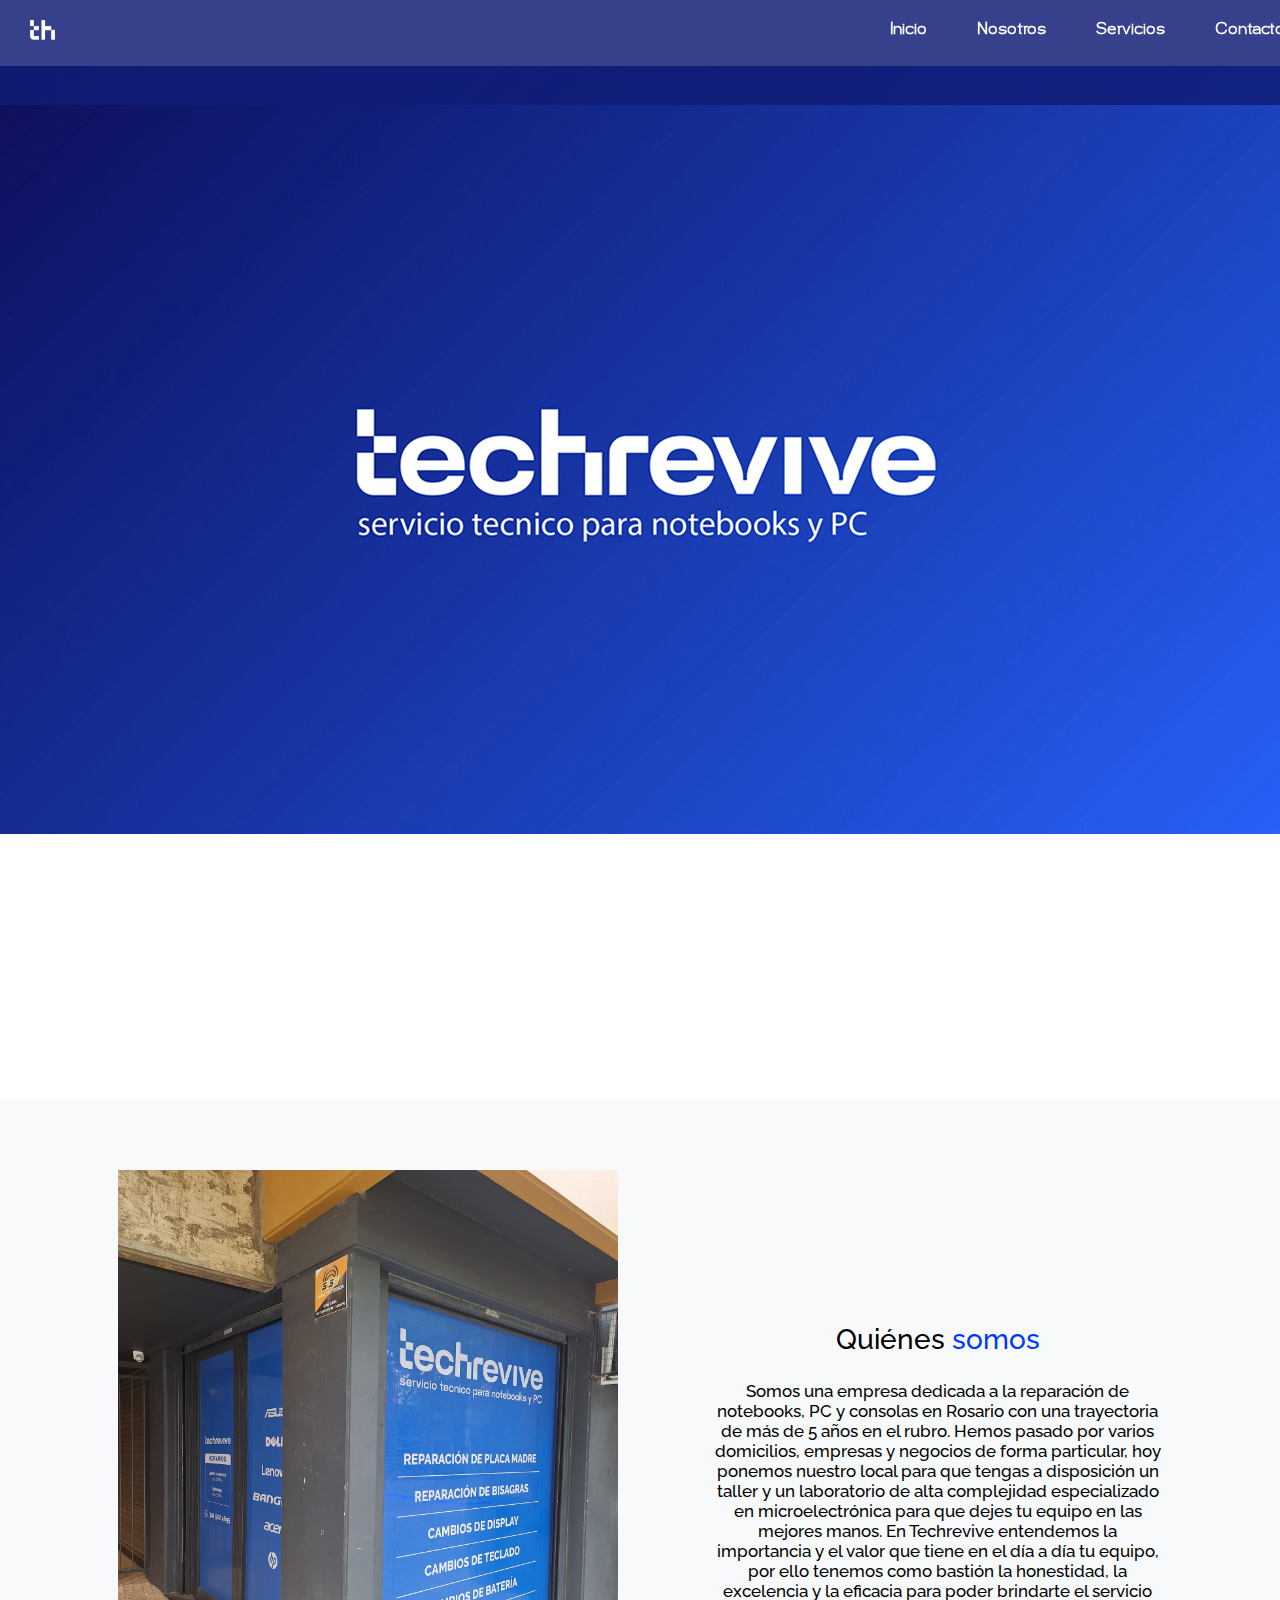
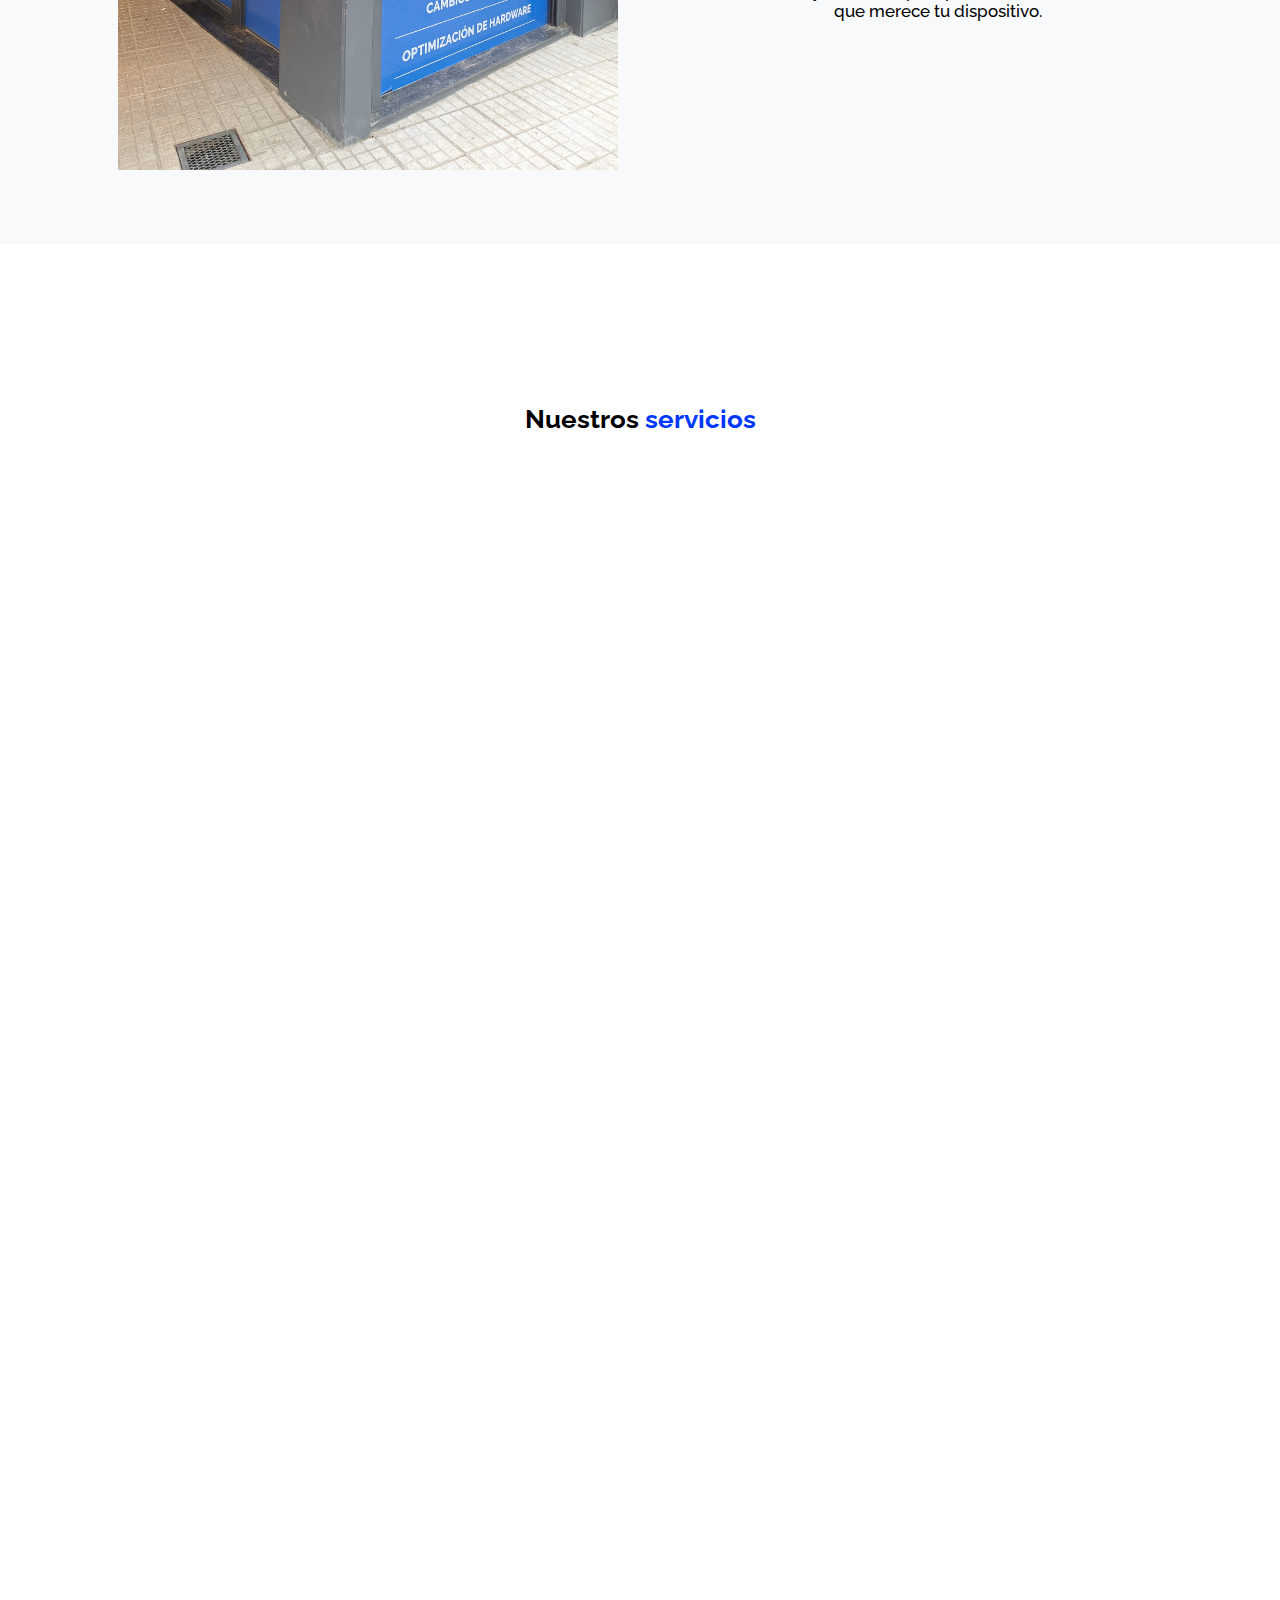
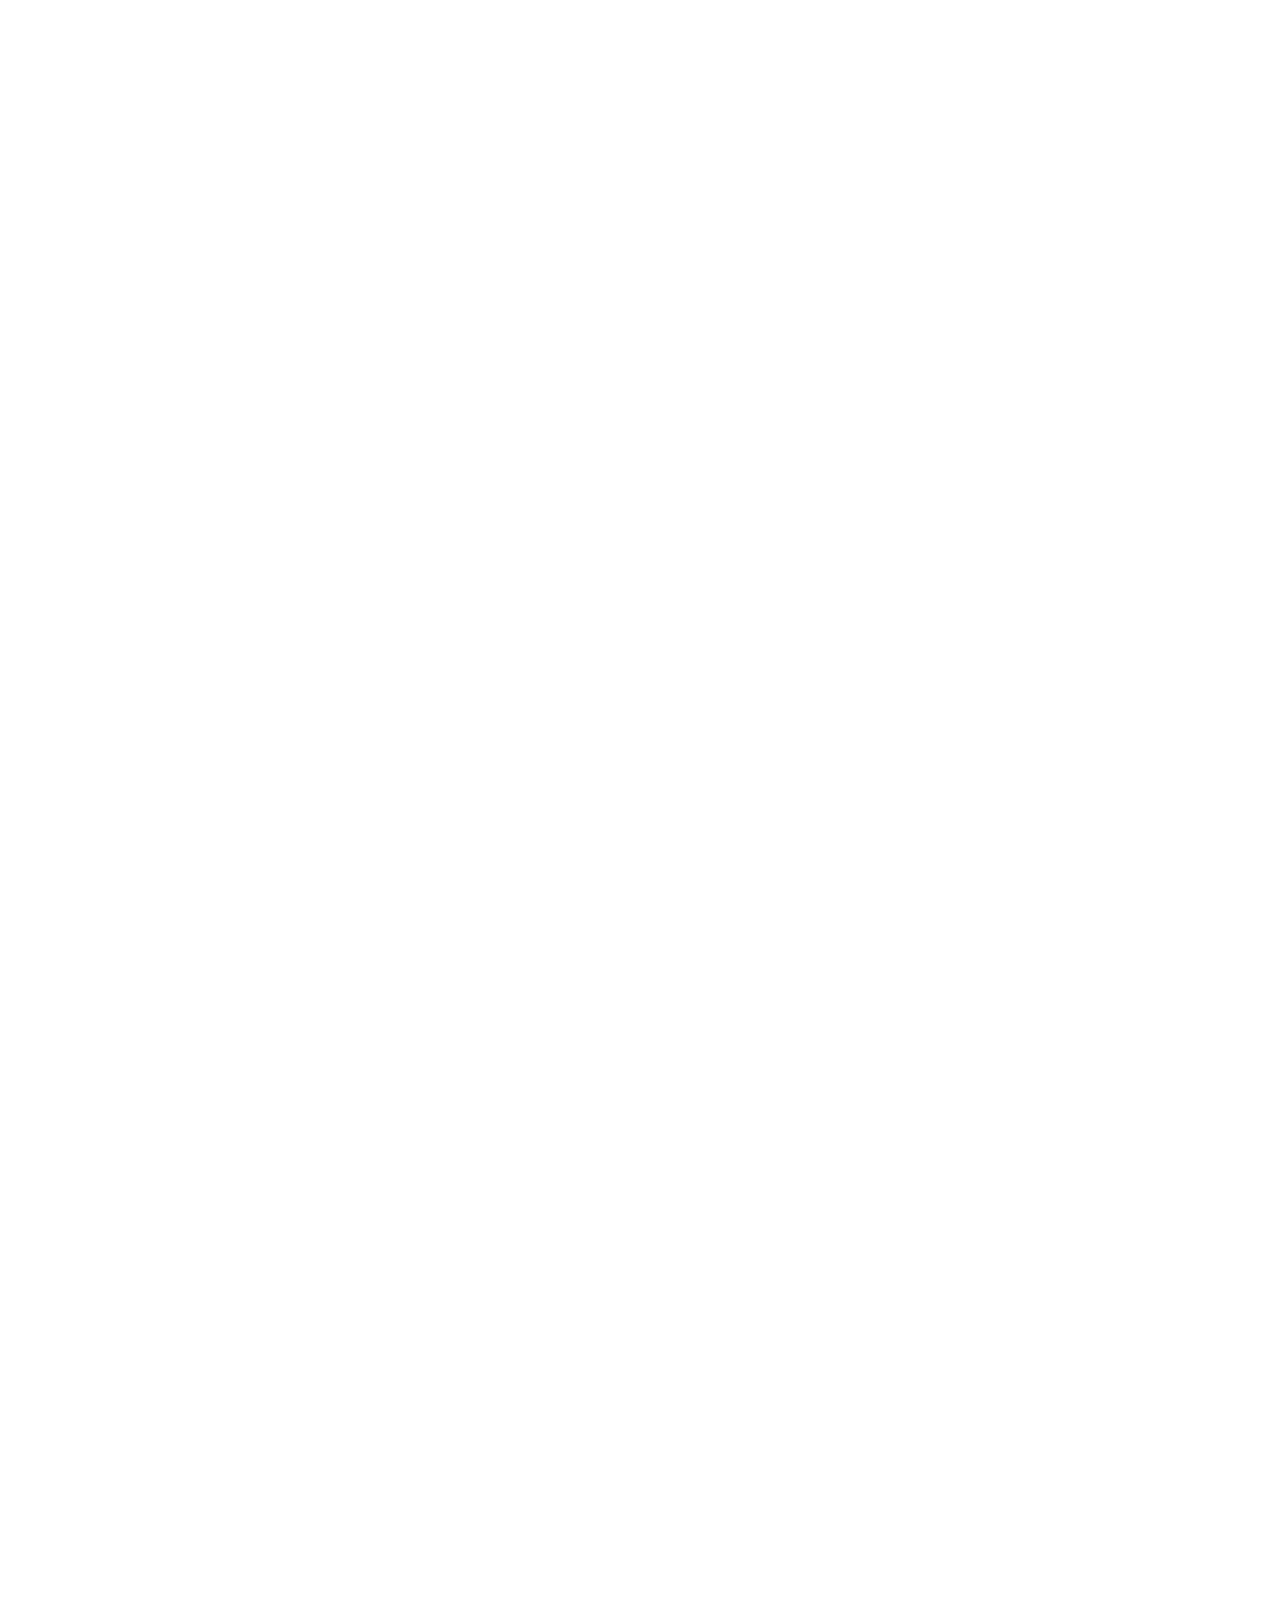
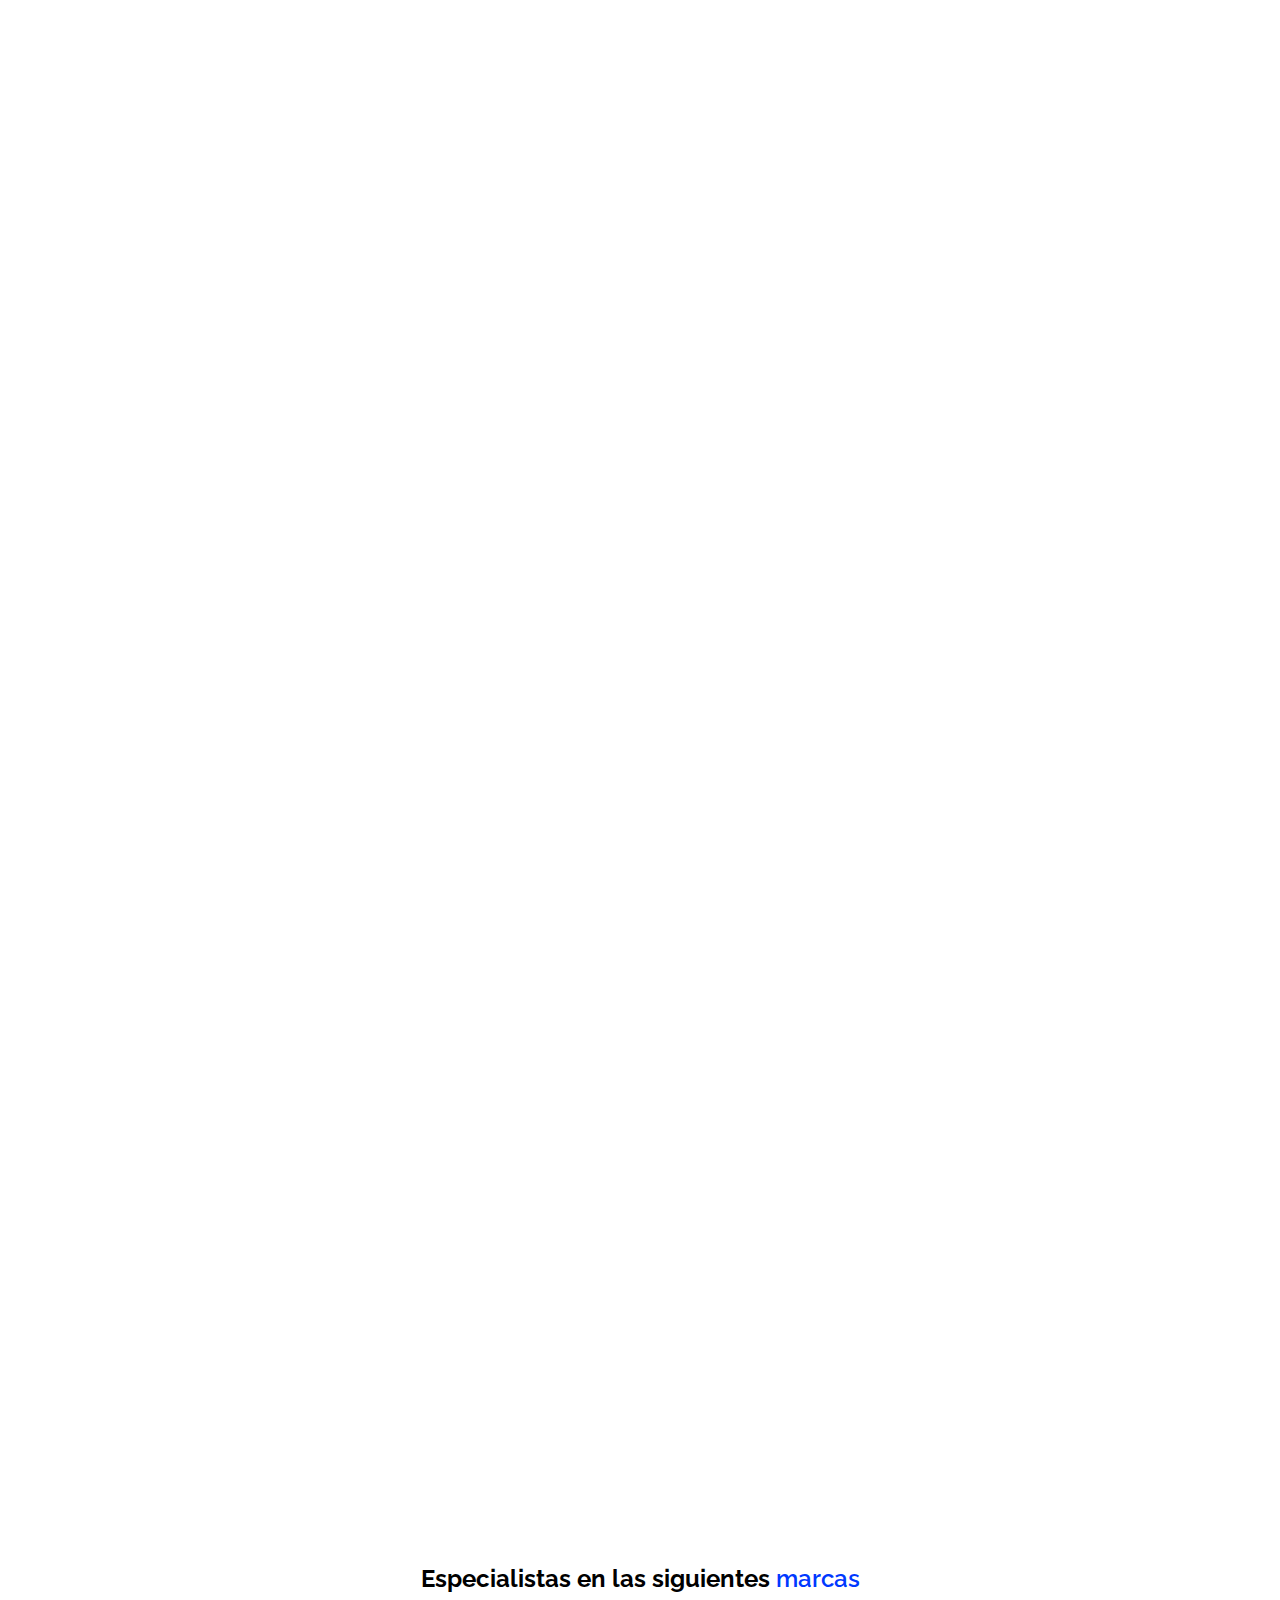
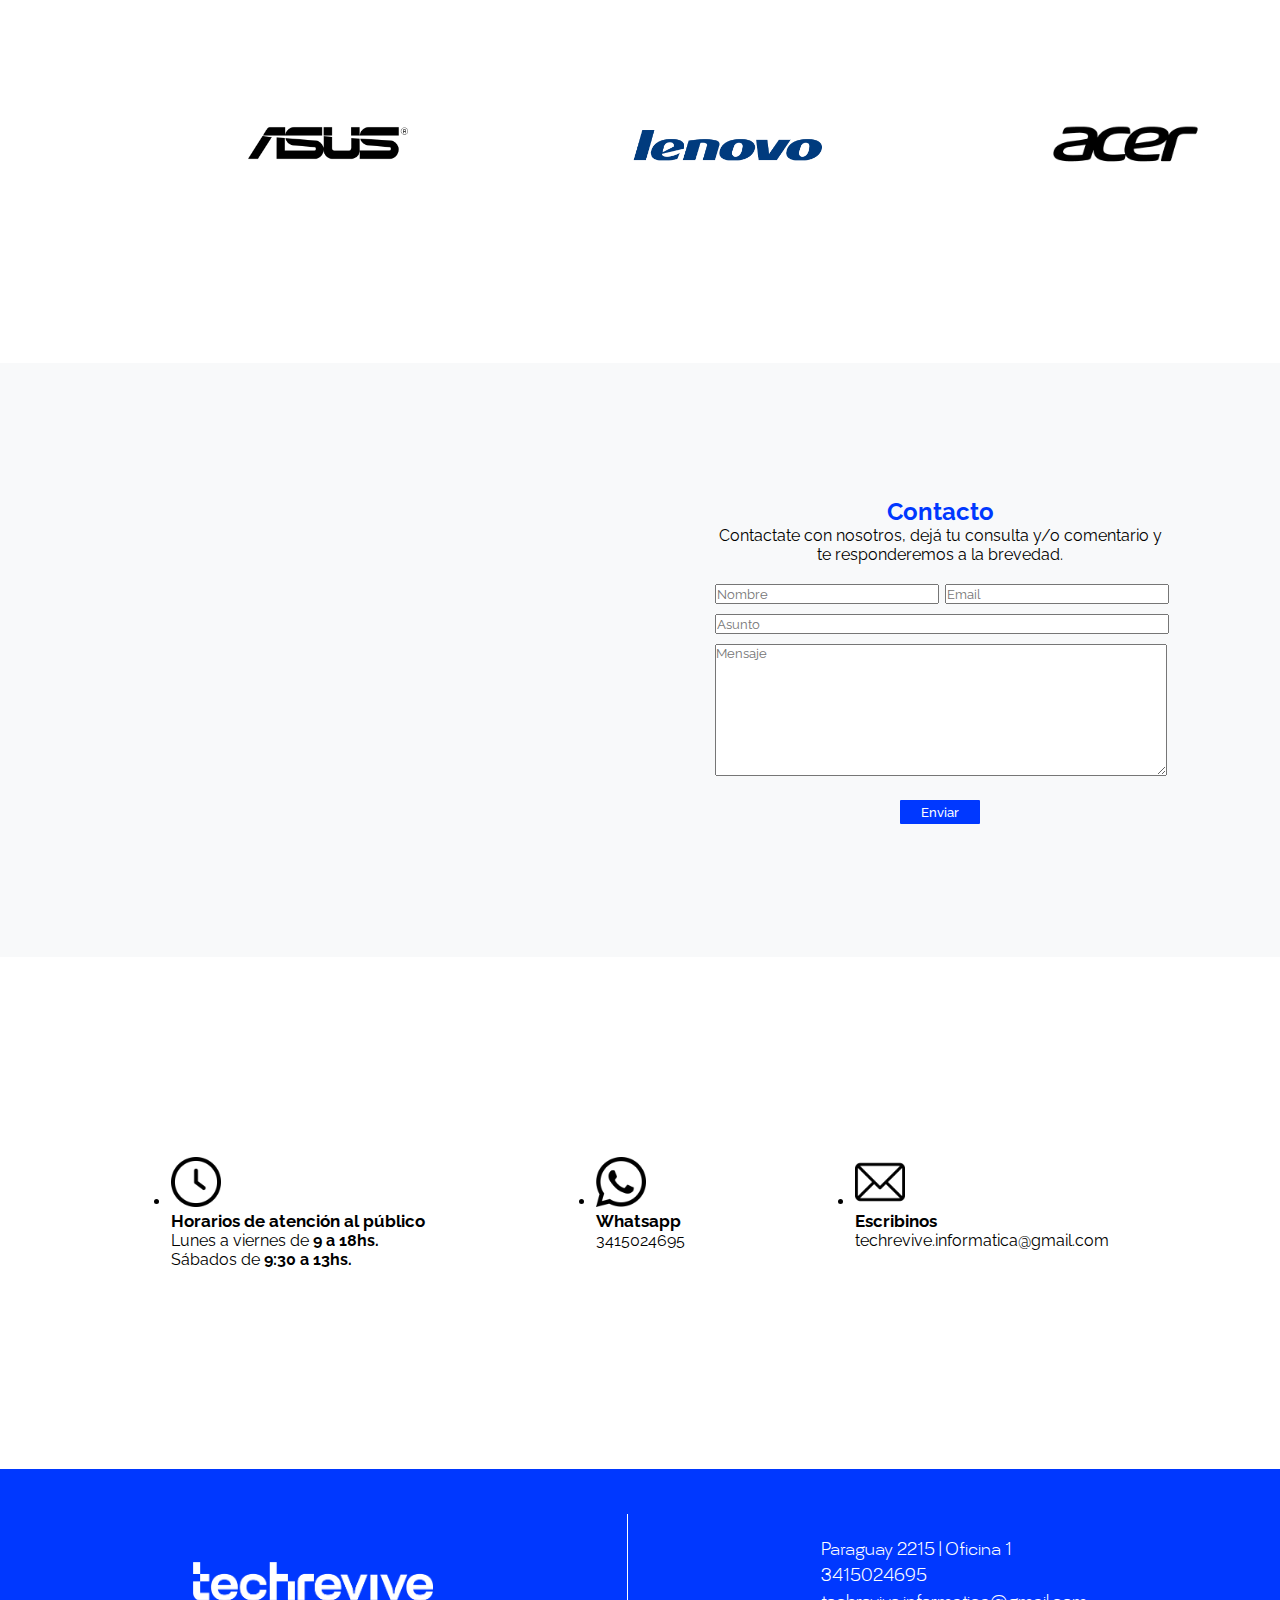
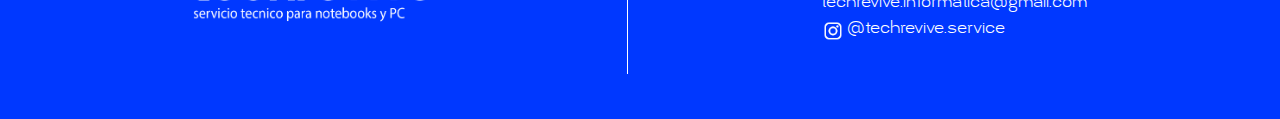
==== commit 112f7617: "penultimo commit" ====
--- a/index.html
+++ b/index.html
@@ -179,7 +179,7 @@
                             <h2>Contacto</h2>
                             <p>Contactate con nosotros, dejá tu consulta y/o comentario y te responderemos a la brevedad.</p>
                         </div>
-                        <form action="form.php" method="post">
+                        <form action="php/form.php" method="post">
                         <div class="input-group">
                             <div class="input-row">
                                 <div class="name">
@@ -210,7 +210,35 @@
 
         </section>
 
-        
+        <section class="datos">
+
+            <ul class="info">
+                <li class="card">
+                    <div class="imagenes"><img src="img/horarios.png" alt="icono horarios"></div>
+                    <div class="contenido">
+                        <h3>Horarios de atención al público</h3>
+                        <p>Lunes a viernes de <b>9 a 18hs.</b> <br> Sábados de <b>9:30 a 13hs.</b></p>
+                    </div>
+                </li>
+
+                <li class="card">
+                    <div class="imagenes"><a href="https://api.whatsapp.com/send/?phone=3415024695" target="_blank"><img src="img/wpp.png" alt="icono whatsapp"></a></div>
+                    <div class="contenido">
+                        <h3>Whatsapp</h3>
+                        <p>3415024695</p>
+                    </div>
+                </li>
+
+                <li class="card">
+                    <div class="imagenes"><img src="img/mail.png" alt="icono mail"></div>
+                    <div class="contenido">
+                        <h3>Escribinos</h3>
+                        <p>techrevive.informatica@gmail.com</p>
+                    </div>
+                </li>
+            </ul>
+
+    </section>
 
         <footer class="footer">
 
--- a/css/style.css
+++ b/css/style.css
@@ -372,6 +372,11 @@
     justify-content: space-evenly;
     align-items: center;
     padding: 0 20px;
+}
+
+.form-container .inputs .input-group .message textarea{
+    min-height: 130px;
+    max-height: 160px;
 }
 
 .inputs {
@@ -440,31 +445,31 @@
 /*DATOS*/
 
 .datos{
+    margin-bottom: 200px;
+}
+
+.datos .info{
+    font-family: 'Raleway', sans-serif;
     display: flex;
     justify-content: space-evenly;
-    margin-bottom: 200px;
-}
-
-.datos div{
-    font-family: 'Raleway', sans-serif;
-}
-
-.datos div h3{
+}
+
+.datos .info .card{
+    border: none;
+}
+
+.datos .info .card h3{
     font-size: 17px;
     font-weight: 700;
 }
 
-.datos div p{
+.datos .info .card p{
     font-size: 16px;
 }
 
-.datos .imagenes img{
+.datos .info .imagenes img{
     height: 50px;
     width: 50px;
-}
-
-.datos .imagenes{
-    margin-right: -110px;
 }
 
 /*FOOTER*/
